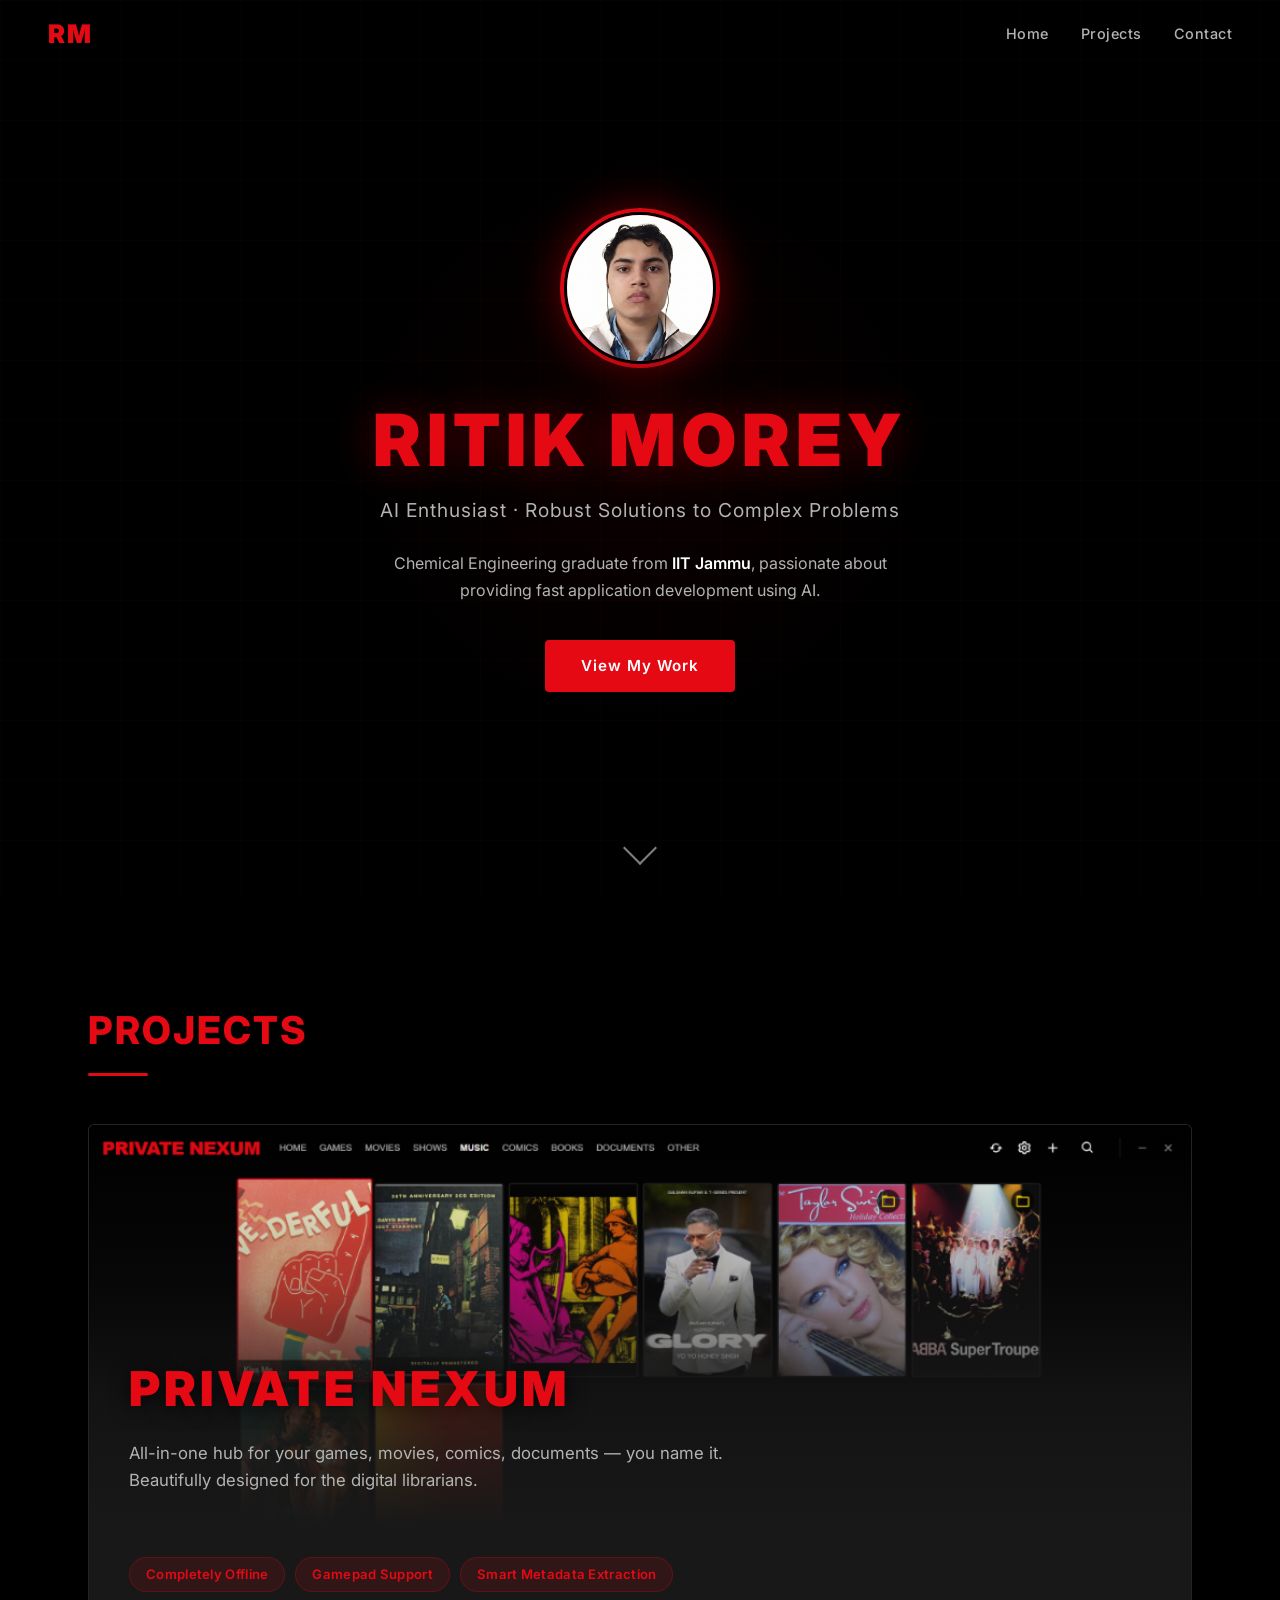
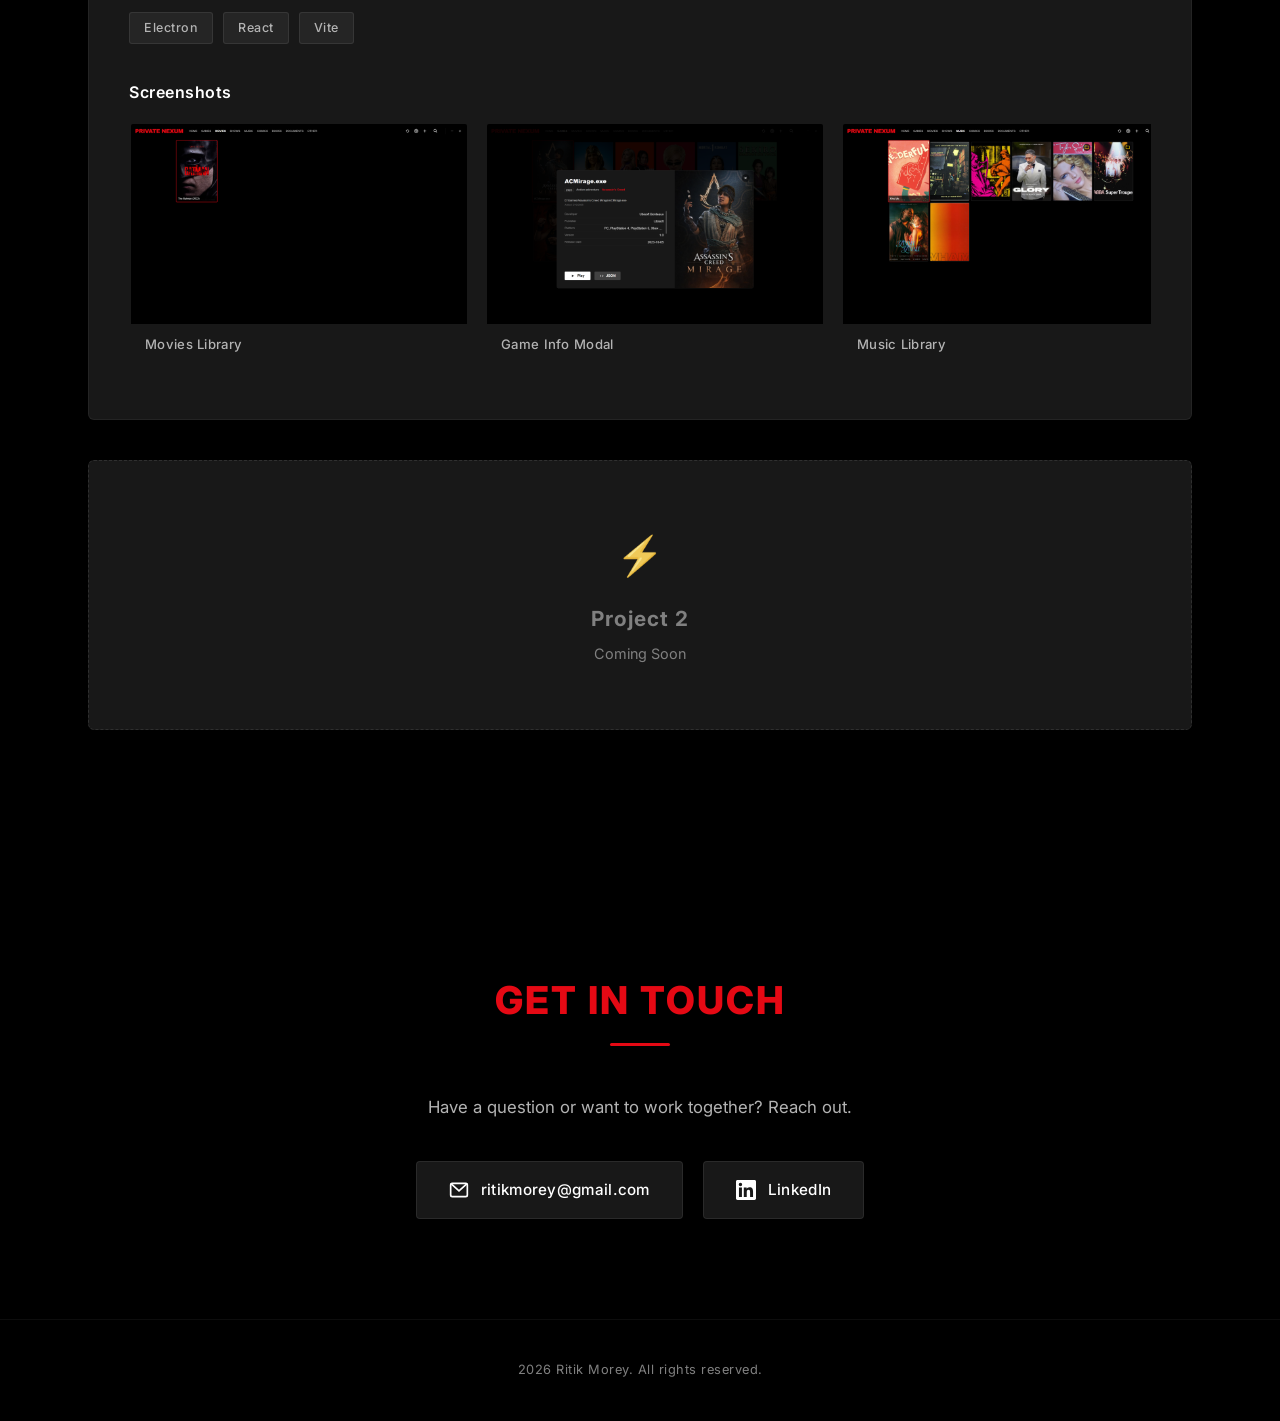
==== index.html @ 9ec2778f "Initial commit" ====
<!DOCTYPE html>
<html lang="en">

<head>
  <meta charset="UTF-8" />
  <meta name="viewport" content="width=device-width, initial-scale=1.0" />
  <title>Ritik Morey — Portfolio</title>
  <meta name="description"
    content="Portfolio of Ritik Morey — AI Enthusiast, Chemical Engineering graduate from IIT Jammu. Building robust solutions to complex problems using AI." />
  <meta name="author" content="Ritik Morey" />

  <!-- Open Graph -->
  <meta property="og:title" content="Ritik Morey — Portfolio" />
  <meta property="og:description" content="AI Enthusiast building robust solutions to complex problems." />
  <meta property="og:type" content="website" />
  <meta property="og:url" content="https://rm103hn.github.io" />

  <!-- Google Fonts -->
  <link rel="preconnect" href="https://fonts.googleapis.com" />
  <link rel="preconnect" href="https://fonts.gstatic.com" crossorigin />
  <link href="https://fonts.googleapis.com/css2?family=Inter:wght@300;400;500;600;700;800;900&display=swap"
    rel="stylesheet" />

  <link rel="stylesheet" href="style.css" />
</head>

<body>

  <!-- ═══════════════════ NAVIGATION ═══════════════════ -->
  <nav id="navbar" class="navbar">
    <div class="nav-inner">
      <a href="#hero" class="nav-logo">RM</a>
      <ul class="nav-links">
        <li><a href="#hero">Home</a></li>
        <li><a href="#projects">Projects</a></li>
        <li><a href="#contact">Contact</a></li>
      </ul>
    </div>
  </nav>

  <!-- ═══════════════════ HERO ═══════════════════ -->
  <section id="hero" class="hero">
    <div class="hero-bg-effects">
      <div class="hero-grid"></div>
      <div class="hero-glow"></div>
    </div>
    <div class="hero-content">
      <div class="hero-profile">
        <div class="profile-ring">
          <img src="assets/profile.jpg" alt="Ritik Morey" class="profile-img" />
        </div>
      </div>
      <h1 class="hero-name">RITIK MOREY</h1>
      <p class="hero-tagline">AI Enthusiast · Robust Solutions to Complex Problems</p>
      <p class="hero-bio">
        Chemical Engineering graduate from <span class="accent">IIT Jammu</span>, passionate about
        providing fast application development using AI.
      </p>
      <a href="#projects" class="hero-cta">View My Work</a>
    </div>
    <div class="scroll-indicator">
      <div class="scroll-arrow"></div>
    </div>
  </section>

  <!-- ═══════════════════ PROJECTS ═══════════════════ -->
  <section id="projects" class="section projects">
    <h2 class="section-title">Projects</h2>
    <div class="section-divider"></div>

    <!-- ── PRIVATE NEXUM ── -->
    <article class="project-card featured" id="project-nexum">
      <div class="project-hero">
        <img src="assets/nexum-music.png" alt="Private Nexum — Music Library" class="project-hero-img" />
        <div class="project-hero-overlay"></div>
        <div class="project-hero-text">
          <h3 class="project-title">PRIVATE NEXUM</h3>
          <p class="project-subtitle">All-in-one hub for your games, movies, comics, documents — you name it.
            Beautifully designed for the digital librarians.</p>
        </div>
      </div>

      <div class="project-body">
        <div class="project-features">
          <span class="pill">Completely Offline</span>
          <span class="pill">Gamepad Support</span>
          <span class="pill">Smart Metadata Extraction</span>
        </div>
        <div class="project-tech">
          <span class="tech-badge">Electron</span>
          <span class="tech-badge">React</span>
          <span class="tech-badge">Vite</span>
        </div>

        <!-- Screenshot Gallery -->
        <div class="gallery">
          <h4 class="gallery-title">Screenshots</h4>
          <div class="gallery-track">
            <div class="gallery-item">
              <img src="assets/nexum-movies.png" alt="Movies view with a Batman poster on the dark interface" />
              <span class="gallery-caption">Movies Library</span>
            </div>
            <div class="gallery-item">
              <img src="assets/nexum-info.png" alt="Game info modal showing Assassin's Creed Mirage details" />
              <span class="gallery-caption">Game Info Modal</span>
            </div>
            <div class="gallery-item">
              <img src="assets/nexum-music.png" alt="Music library grid with album covers" />
              <span class="gallery-caption">Music Library</span>
            </div>
          </div>
        </div>
      </div>
    </article>

    <!-- ── COMING SOON SLOT ── -->
    <article class="project-card coming-soon">
      <div class="coming-soon-inner">
        <span class="coming-soon-icon">⚡</span>
        <h3>Project 2</h3>
        <p>Coming Soon</p>
      </div>
    </article>
  </section>

  <!-- ═══════════════════ CONTACT ═══════════════════ -->
  <section id="contact" class="section contact">
    <h2 class="section-title">Get In Touch</h2>
    <div class="section-divider"></div>
    <p class="contact-text">Have a question or want to work together? Reach out.</p>
    <div class="contact-links">
      <a href="mailto:ritikmorey@gmail.com" class="contact-btn" id="email-btn">
        <svg class="contact-icon" viewBox="0 0 24 24" fill="none" stroke="currentColor" stroke-width="2">
          <rect x="2" y="4" width="20" height="16" rx="2" />
          <path d="M22 4L12 13 2 4" />
        </svg>
        ritikmorey@gmail.com
      </a>
      <a href="https://www.linkedin.com/in/ritik-morey-b71a52335" target="_blank" rel="noopener noreferrer"
        class="contact-btn" id="linkedin-btn">
        <svg class="contact-icon" viewBox="0 0 24 24" fill="currentColor">
          <path
            d="M20.447 20.452h-3.554v-5.569c0-1.328-.027-3.037-1.852-3.037-1.853 0-2.136 1.445-2.136 2.939v5.667H9.351V9h3.414v1.561h.046c.477-.9 1.637-1.85 3.37-1.85 3.601 0 4.267 2.37 4.267 5.455v6.286zM5.337 7.433a2.062 2.062 0 01-2.063-2.065 2.064 2.064 0 112.063 2.065zm1.782 13.019H3.555V9h3.564v11.452zM22.225 0H1.771C.792 0 0 .774 0 1.729v20.542C0 23.227.792 24 1.771 24h20.451C23.2 24 24 23.227 24 22.271V1.729C24 .774 23.2 0 22.222 0h.003z" />
        </svg>
        LinkedIn
      </a>
    </div>
  </section>

  <!-- ═══════════════════ FOOTER ═══════════════════ -->
  <footer class="footer">
    <p>2026 Ritik Morey. All rights reserved.</p>
  </footer>

  <script src="script.js"></script>
</body>

</html>
---- style.css ----
/* ═══════════════════════════════════════════════════════
   RITIK MOREY — PORTFOLIO
   Netflix-Inspired Dark Theme
   ═══════════════════════════════════════════════════════ */

/* ── Reset & Base ── */
*, *::before, *::after {
  margin: 0;
  padding: 0;
  box-sizing: border-box;
}

:root {
  --bg: #000000;
  --bg-card: #181818;
  --bg-card-hover: #282828;
  --red: #E50914;
  --red-dark: #B20710;
  --red-glow: rgba(229, 9, 20, 0.35);
  --white: #FFFFFF;
  --gray: #B3B3B3;
  --gray-dark: #808080;
  --font: 'Inter', -apple-system, BlinkMacSystemFont, sans-serif;
  --radius: 4px;
  --transition: 0.3s cubic-bezier(0.25, 0.46, 0.45, 0.94);
}

html {
  scroll-behavior: smooth;
  scroll-padding-top: 70px;
}

body {
  font-family: var(--font);
  background: var(--bg);
  color: var(--white);
  line-height: 1.6;
  overflow-x: hidden;
  -webkit-font-smoothing: antialiased;
}

a {
  color: inherit;
  text-decoration: none;
}

img {
  display: block;
  max-width: 100%;
}

/* ── Scrollbar ── */
::-webkit-scrollbar { width: 8px; }
::-webkit-scrollbar-track { background: var(--bg); }
::-webkit-scrollbar-thumb { background: #333; border-radius: 4px; }
::-webkit-scrollbar-thumb:hover { background: #555; }

/* ═══════════════════ NAVBAR ═══════════════════ */
.navbar {
  position: fixed;
  top: 0;
  left: 0;
  width: 100%;
  z-index: 1000;
  padding: 0 48px;
  height: 68px;
  display: flex;
  align-items: center;
  background: transparent;
  transition: background var(--transition), box-shadow var(--transition);
}

.navbar.scrolled {
  background: rgba(0, 0, 0, 0.92);
  backdrop-filter: blur(12px);
  box-shadow: 0 1px 0 rgba(255, 255, 255, 0.06);
}

.nav-inner {
  width: 100%;
  max-width: 1400px;
  margin: 0 auto;
  display: flex;
  align-items: center;
  justify-content: space-between;
}

.nav-logo {
  font-size: 1.6rem;
  font-weight: 900;
  color: var(--red);
  letter-spacing: 2px;
  transition: text-shadow var(--transition);
}

.nav-logo:hover {
  text-shadow: 0 0 20px var(--red-glow);
}

.nav-links {
  list-style: none;
  display: flex;
  gap: 32px;
}

.nav-links a {
  font-size: 0.9rem;
  font-weight: 500;
  color: var(--gray);
  letter-spacing: 0.5px;
  transition: color var(--transition);
  position: relative;
}

.nav-links a::after {
  content: '';
  position: absolute;
  bottom: -4px;
  left: 0;
  width: 0;
  height: 2px;
  background: var(--red);
  transition: width var(--transition);
}

.nav-links a:hover {
  color: var(--white);
}

.nav-links a:hover::after {
  width: 100%;
}

/* ═══════════════════ HERO ═══════════════════ */
.hero {
  position: relative;
  min-height: 100vh;
  display: flex;
  flex-direction: column;
  align-items: center;
  justify-content: center;
  text-align: center;
  overflow: hidden;
}

/* Background Grid Effect */
.hero-bg-effects {
  position: absolute;
  inset: 0;
  pointer-events: none;
}

.hero-grid {
  position: absolute;
  inset: 0;
  background-image:
    linear-gradient(rgba(229, 9, 20, 0.03) 1px, transparent 1px),
    linear-gradient(90deg, rgba(229, 9, 20, 0.03) 1px, transparent 1px);
  background-size: 60px 60px;
  animation: gridPulse 8s ease-in-out infinite;
}

@keyframes gridPulse {
  0%, 100% { opacity: 0.4; }
  50% { opacity: 0.8; }
}

.hero-glow {
  position: absolute;
  top: 50%;
  left: 50%;
  transform: translate(-50%, -50%);
  width: 600px;
  height: 600px;
  background: radial-gradient(circle, var(--red-glow) 0%, transparent 70%);
  opacity: 0.15;
  animation: glowPulse 6s ease-in-out infinite;
}

@keyframes glowPulse {
  0%, 100% { transform: translate(-50%, -50%) scale(1); opacity: 0.15; }
  50% { transform: translate(-50%, -50%) scale(1.15); opacity: 0.25; }
}

.hero-content {
  position: relative;
  z-index: 1;
  padding: 0 24px;
}

/* Profile Image */
.hero-profile {
  margin-bottom: 32px;
}

.profile-ring {
  width: 160px;
  height: 160px;
  margin: 0 auto;
  border-radius: 50%;
  padding: 4px;
  background: linear-gradient(135deg, var(--red), var(--red-dark), #000, var(--red));
  background-size: 300% 300%;
  animation: ringRotate 4s ease infinite;
  box-shadow: 0 0 40px var(--red-glow), 0 0 80px rgba(229, 9, 20, 0.1);
}

@keyframes ringRotate {
  0% { background-position: 0% 50%; }
  50% { background-position: 100% 50%; }
  100% { background-position: 0% 50%; }
}

.profile-img {
  width: 100%;
  height: 100%;
  border-radius: 50%;
  object-fit: cover;
  border: 3px solid var(--bg);
}

.hero-name {
  font-size: clamp(2.5rem, 6vw, 4.5rem);
  font-weight: 900;
  color: var(--red);
  letter-spacing: 6px;
  line-height: 1.1;
  margin-bottom: 16px;
  text-shadow: 0 0 40px var(--red-glow);
}

.hero-tagline {
  font-size: clamp(0.95rem, 2vw, 1.2rem);
  color: var(--gray);
  font-weight: 400;
  letter-spacing: 1px;
  margin-bottom: 24px;
}

.hero-bio {
  font-size: 1rem;
  color: var(--gray);
  max-width: 520px;
  margin: 0 auto 36px;
  line-height: 1.7;
}

.accent {
  color: var(--white);
  font-weight: 600;
}

.hero-cta {
  display: inline-block;
  padding: 14px 36px;
  background: var(--red);
  color: var(--white);
  font-size: 0.95rem;
  font-weight: 600;
  letter-spacing: 1px;
  border-radius: var(--radius);
  transition: background var(--transition), transform var(--transition), box-shadow var(--transition);
}

.hero-cta:hover {
  background: var(--red-dark);
  transform: translateY(-2px);
  box-shadow: 0 8px 30px var(--red-glow);
}

/* Scroll Indicator */
.scroll-indicator {
  position: absolute;
  bottom: 40px;
  left: 50%;
  transform: translateX(-50%);
  z-index: 1;
}

.scroll-arrow {
  width: 24px;
  height: 24px;
  border-right: 2px solid var(--gray-dark);
  border-bottom: 2px solid var(--gray-dark);
  transform: rotate(45deg);
  animation: scrollBounce 2s ease-in-out infinite;
}

@keyframes scrollBounce {
  0%, 100% { transform: rotate(45deg) translateY(0); opacity: 0.5; }
  50% { transform: rotate(45deg) translateY(8px); opacity: 1; }
}

/* ═══════════════════ SECTIONS ═══════════════════ */
.section {
  padding: 100px 48px;
  max-width: 1200px;
  margin: 0 auto;
}

.section-title {
  font-size: clamp(1.8rem, 3vw, 2.4rem);
  font-weight: 800;
  color: var(--red);
  letter-spacing: 2px;
  text-transform: uppercase;
  margin-bottom: 12px;
}

.section-divider {
  width: 60px;
  height: 3px;
  background: var(--red);
  margin-bottom: 48px;
  border-radius: 2px;
}

/* ═══════════════════ PROJECT CARD ═══════════════════ */
.project-card {
  background: var(--bg-card);
  border-radius: 6px;
  overflow: hidden;
  margin-bottom: 40px;
  border: 1px solid rgba(255, 255, 255, 0.05);
  transition: border-color var(--transition), box-shadow var(--transition);
}

.project-card:hover {
  border-color: rgba(229, 9, 20, 0.2);
  box-shadow: 0 8px 40px rgba(0, 0, 0, 0.6);
}

/* Project Hero Banner */
.project-hero {
  position: relative;
  height: 400px;
  overflow: hidden;
}

.project-hero-img {
  width: 100%;
  height: 100%;
  object-fit: cover;
  object-position: top;
  transition: transform 0.6s ease;
}

.project-card:hover .project-hero-img {
  transform: scale(1.03);
}

.project-hero-overlay {
  position: absolute;
  inset: 0;
  background: linear-gradient(
    to top,
    var(--bg-card) 0%,
    rgba(24, 24, 24, 0.8) 30%,
    rgba(24, 24, 24, 0.3) 60%,
    transparent 100%
  );
}

.project-hero-text {
  position: absolute;
  bottom: 32px;
  left: 40px;
  right: 40px;
  z-index: 1;
}

.project-title {
  font-size: clamp(2rem, 4vw, 3rem);
  font-weight: 900;
  color: var(--red);
  letter-spacing: 4px;
  margin-bottom: 12px;
  text-shadow: 0 2px 20px rgba(0, 0, 0, 0.8);
}

.project-subtitle {
  font-size: 1.05rem;
  color: var(--gray);
  max-width: 600px;
  line-height: 1.6;
}

/* Project Body */
.project-body {
  padding: 32px 40px 40px;
}

/* Feature Pills */
.project-features {
  display: flex;
  flex-wrap: wrap;
  gap: 10px;
  margin-bottom: 20px;
}

.pill {
  padding: 6px 16px;
  background: rgba(229, 9, 20, 0.12);
  color: var(--red);
  font-size: 0.82rem;
  font-weight: 600;
  border-radius: 20px;
  border: 1px solid rgba(229, 9, 20, 0.25);
  letter-spacing: 0.3px;
}

/* Tech Badges */
.project-tech {
  display: flex;
  flex-wrap: wrap;
  gap: 10px;
  margin-bottom: 36px;
}

.tech-badge {
  padding: 5px 14px;
  background: rgba(255, 255, 255, 0.06);
  color: var(--gray);
  font-size: 0.78rem;
  font-weight: 500;
  border-radius: 3px;
  border: 1px solid rgba(255, 255, 255, 0.08);
  letter-spacing: 0.5px;
}

/* ═══════════════════ SCREENSHOT GALLERY ═══════════════════ */
.gallery {
  margin-top: 8px;
}

.gallery-title {
  font-size: 1rem;
  font-weight: 600;
  color: var(--white);
  margin-bottom: 16px;
  letter-spacing: 0.5px;
}

.gallery-track {
  display: flex;
  gap: 16px;
  overflow-x: auto;
  scroll-snap-type: x mandatory;
  padding-bottom: 12px;
  -ms-overflow-style: none;
  scrollbar-width: thin;
  scrollbar-color: #333 transparent;
}

.gallery-track::-webkit-scrollbar {
  height: 4px;
}

.gallery-track::-webkit-scrollbar-thumb {
  background: #444;
  border-radius: 2px;
}

.gallery-item {
  flex: 0 0 auto;
  width: 340px;
  scroll-snap-align: start;
  border-radius: var(--radius);
  overflow: hidden;
  position: relative;
  cursor: pointer;
  border: 2px solid transparent;
  transition: border-color var(--transition), transform var(--transition), box-shadow var(--transition);
}

.gallery-item:hover {
  border-color: var(--red);
  transform: translateY(-4px);
  box-shadow: 0 12px 30px rgba(0, 0, 0, 0.5);
}

.gallery-item img {
  width: 100%;
  height: 200px;
  object-fit: cover;
  object-position: top left;
  transition: transform 0.4s ease;
}

.gallery-item:hover img {
  transform: scale(1.05);
}

.gallery-caption {
  display: block;
  padding: 10px 14px;
  background: var(--bg-card);
  font-size: 0.82rem;
  color: var(--gray);
  font-weight: 500;
  letter-spacing: 0.3px;
}

/* ═══════════════════ COMING SOON ═══════════════════ */
.coming-soon {
  background: var(--bg-card);
  border: 1px dashed rgba(255, 255, 255, 0.1);
}

.coming-soon-inner {
  display: flex;
  flex-direction: column;
  align-items: center;
  justify-content: center;
  padding: 64px 24px;
  text-align: center;
}

.coming-soon-icon {
  font-size: 2.4rem;
  margin-bottom: 16px;
  filter: grayscale(0.3);
}

.coming-soon h3 {
  font-size: 1.3rem;
  font-weight: 700;
  color: var(--gray-dark);
  letter-spacing: 1px;
  margin-bottom: 6px;
}

.coming-soon p {
  font-size: 0.9rem;
  color: var(--gray-dark);
  font-weight: 400;
}

/* ═══════════════════ CONTACT ═══════════════════ */
.contact {
  text-align: center;
}

.contact .section-title {
  display: inline-block;
}

.contact .section-divider {
  margin-left: auto;
  margin-right: auto;
}

.contact-text {
  font-size: 1.05rem;
  color: var(--gray);
  margin-bottom: 40px;
  max-width: 480px;
  margin-left: auto;
  margin-right: auto;
}

.contact-links {
  display: flex;
  flex-wrap: wrap;
  gap: 20px;
  justify-content: center;
}

.contact-btn {
  display: inline-flex;
  align-items: center;
  gap: 12px;
  padding: 16px 32px;
  background: var(--bg-card);
  border: 1px solid rgba(255, 255, 255, 0.08);
  border-radius: var(--radius);
  font-size: 0.95rem;
  font-weight: 500;
  color: var(--white);
  transition: all var(--transition);
  letter-spacing: 0.3px;
}

.contact-btn:hover {
  background: var(--bg-card-hover);
  border-color: var(--red);
  transform: translateY(-2px);
  box-shadow: 0 8px 25px rgba(0, 0, 0, 0.4);
}

.contact-icon {
  width: 20px;
  height: 20px;
  flex-shrink: 0;
}

/* ═══════════════════ FOOTER ═══════════════════ */
.footer {
  text-align: center;
  padding: 40px 24px;
  border-top: 1px solid rgba(255, 255, 255, 0.05);
}

.footer p {
  font-size: 0.8rem;
  color: var(--gray-dark);
  letter-spacing: 0.5px;
}

/* ═══════════════════ FADE-IN ANIMATION ═══════════════════ */
.fade-in {
  opacity: 0;
  transform: translateY(30px);
  transition: opacity 0.7s ease, transform 0.7s ease;
}

.fade-in.visible {
  opacity: 1;
  transform: translateY(0);
}

/* ═══════════════════ LIGHTBOX ═══════════════════ */
.lightbox {
  position: fixed;
  inset: 0;
  z-index: 9999;
  background: rgba(0, 0, 0, 0.92);
  backdrop-filter: blur(12px);
  display: flex;
  align-items: center;
  justify-content: center;
  opacity: 0;
  pointer-events: none;
  transition: opacity 0.3s ease;
}

.lightbox.active {
  opacity: 1;
  pointer-events: auto;
}

.lightbox img {
  max-width: 90vw;
  max-height: 85vh;
  border-radius: 6px;
  box-shadow: 0 0 60px rgba(0, 0, 0, 0.8);
  transform: scale(0.9);
  transition: transform 0.35s ease;
}

.lightbox.active img {
  transform: scale(1);
}

.lightbox-close {
  position: absolute;
  top: 24px;
  right: 32px;
  width: 40px;
  height: 40px;
  background: rgba(255, 255, 255, 0.1);
  border: none;
  border-radius: 50%;
  color: var(--white);
  font-size: 1.4rem;
  cursor: pointer;
  display: flex;
  align-items: center;
  justify-content: center;
  transition: background var(--transition);
}

.lightbox-close:hover {
  background: var(--red);
}

/* ═══════════════════ RESPONSIVE ═══════════════════ */
@media (max-width: 768px) {
  .navbar {
    padding: 0 20px;
  }

  .nav-links {
    gap: 20px;
  }

  .section {
    padding: 72px 20px;
  }

  .hero-name {
    letter-spacing: 3px;
  }

  .project-hero {
    height: 260px;
  }

  .project-hero-text {
    left: 20px;
    right: 20px;
    bottom: 20px;
  }

  .project-body {
    padding: 24px 20px 28px;
  }

  .gallery-item {
    width: 280px;
  }

  .contact-links {
    flex-direction: column;
    align-items: center;
  }

  .contact-btn {
    width: 100%;
    max-width: 340px;
    justify-content: center;
  }
}

@media (max-width: 480px) {
  .profile-ring {
    width: 120px;
    height: 120px;
  }

  .hero-name {
    font-size: 2rem;
    letter-spacing: 2px;
  }

  .project-title {
    font-size: 1.6rem;
    letter-spacing: 2px;
  }

  .gallery-item {
    width: 250px;
  }

  .nav-links {
    gap: 14px;
  }

  .nav-links a {
    font-size: 0.8rem;
  }
}
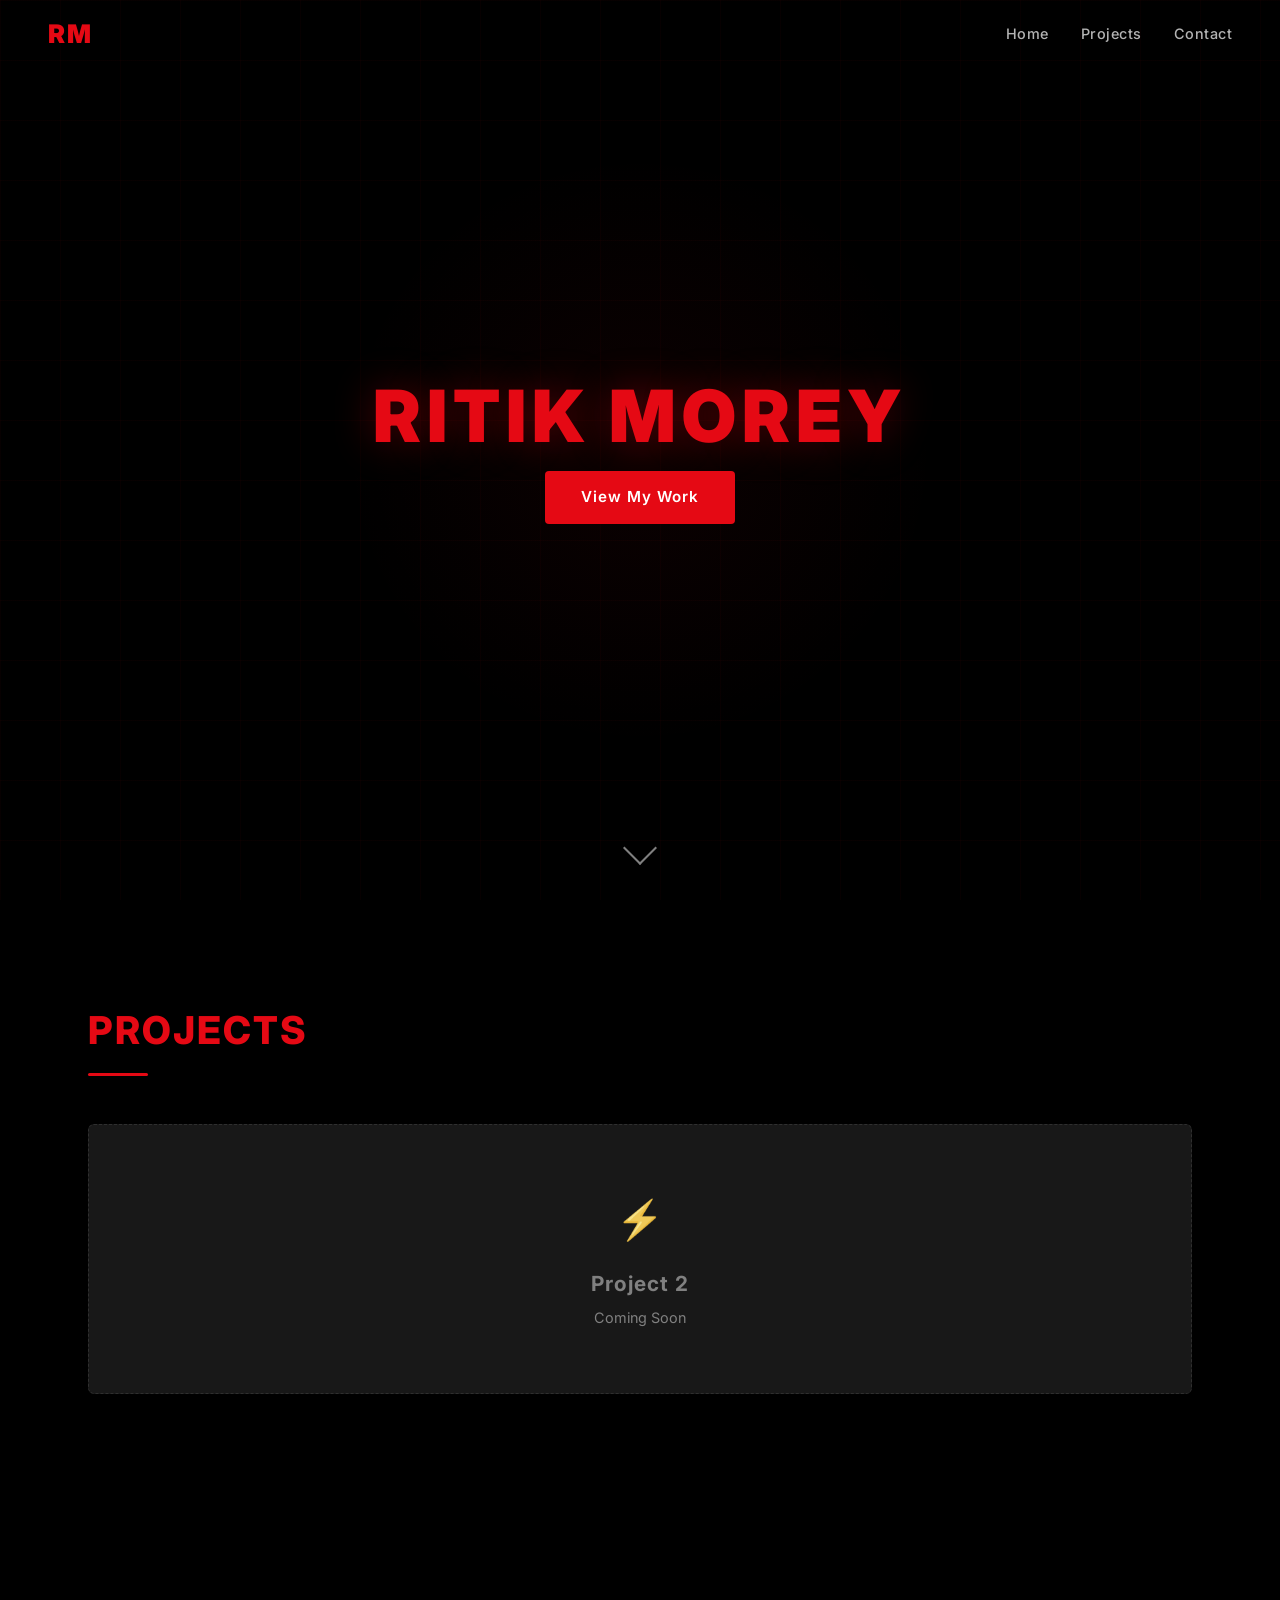
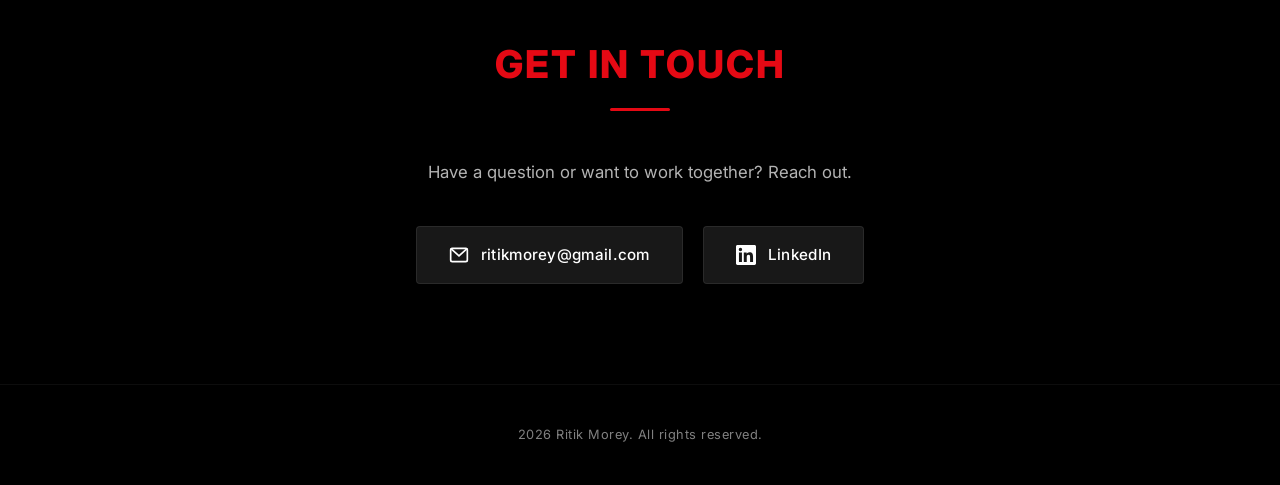
==== commit 5f86763d: "Update portfolio content: remove bio, profile picture, hide Private Nexum" ====
--- a/index.html
+++ b/index.html
@@ -45,17 +45,7 @@
       <div class="hero-glow"></div>
     </div>
     <div class="hero-content">
-      <div class="hero-profile">
-        <div class="profile-ring">
-          <img src="assets/profile.jpg" alt="Ritik Morey" class="profile-img" />
-        </div>
-      </div>
       <h1 class="hero-name">RITIK MOREY</h1>
-      <p class="hero-tagline">AI Enthusiast · Robust Solutions to Complex Problems</p>
-      <p class="hero-bio">
-        Chemical Engineering graduate from <span class="accent">IIT Jammu</span>, passionate about
-        providing fast application development using AI.
-      </p>
       <a href="#projects" class="hero-cta">View My Work</a>
     </div>
     <div class="scroll-indicator">
@@ -68,7 +58,7 @@
     <h2 class="section-title">Projects</h2>
     <div class="section-divider"></div>
 
-    <!-- ── PRIVATE NEXUM ── -->
+    <!-- ── PRIVATE NEXUM ──
     <article class="project-card featured" id="project-nexum">
       <div class="project-hero">
         <img src="assets/nexum-music.png" alt="Private Nexum — Music Library" class="project-hero-img" />
@@ -92,7 +82,7 @@
           <span class="tech-badge">Vite</span>
         </div>
 
-        <!-- Screenshot Gallery -->
+        <!- - Screenshot Gallery - ->
         <div class="gallery">
           <h4 class="gallery-title">Screenshots</h4>
           <div class="gallery-track">
@@ -112,6 +102,7 @@
         </div>
       </div>
     </article>
+    -->
 
     <!-- ── COMING SOON SLOT ── -->
     <article class="project-card coming-soon">
--- a/style.css
+++ b/style.css
@@ -333,7 +333,7 @@
 /* Project Hero Banner */
 .project-hero {
   position: relative;
-  height: 400px;
+  height: 520px;
   overflow: hidden;
 }
 
@@ -463,7 +463,7 @@
 
 .gallery-item {
   flex: 0 0 auto;
-  width: 340px;
+  width: 480px;
   scroll-snap-align: start;
   border-radius: var(--radius);
   overflow: hidden;
@@ -481,7 +481,7 @@
 
 .gallery-item img {
   width: 100%;
-  height: 200px;
+  height: 300px;
   object-fit: cover;
   object-position: top left;
   transition: transform 0.4s ease;
@@ -640,8 +640,8 @@
 }
 
 .lightbox img {
-  max-width: 90vw;
-  max-height: 85vh;
+  max-width: 95vw;
+  max-height: 92vh;
   border-radius: 6px;
   box-shadow: 0 0 60px rgba(0, 0, 0, 0.8);
   transform: scale(0.9);
@@ -693,7 +693,7 @@
   }
 
   .project-hero {
-    height: 260px;
+    height: 340px;
   }
 
   .project-hero-text {
@@ -707,7 +707,7 @@
   }
 
   .gallery-item {
-    width: 280px;
+    width: 380px;
   }
 
   .contact-links {
@@ -739,7 +739,7 @@
   }
 
   .gallery-item {
-    width: 250px;
+    width: 320px;
   }
 
   .nav-links {
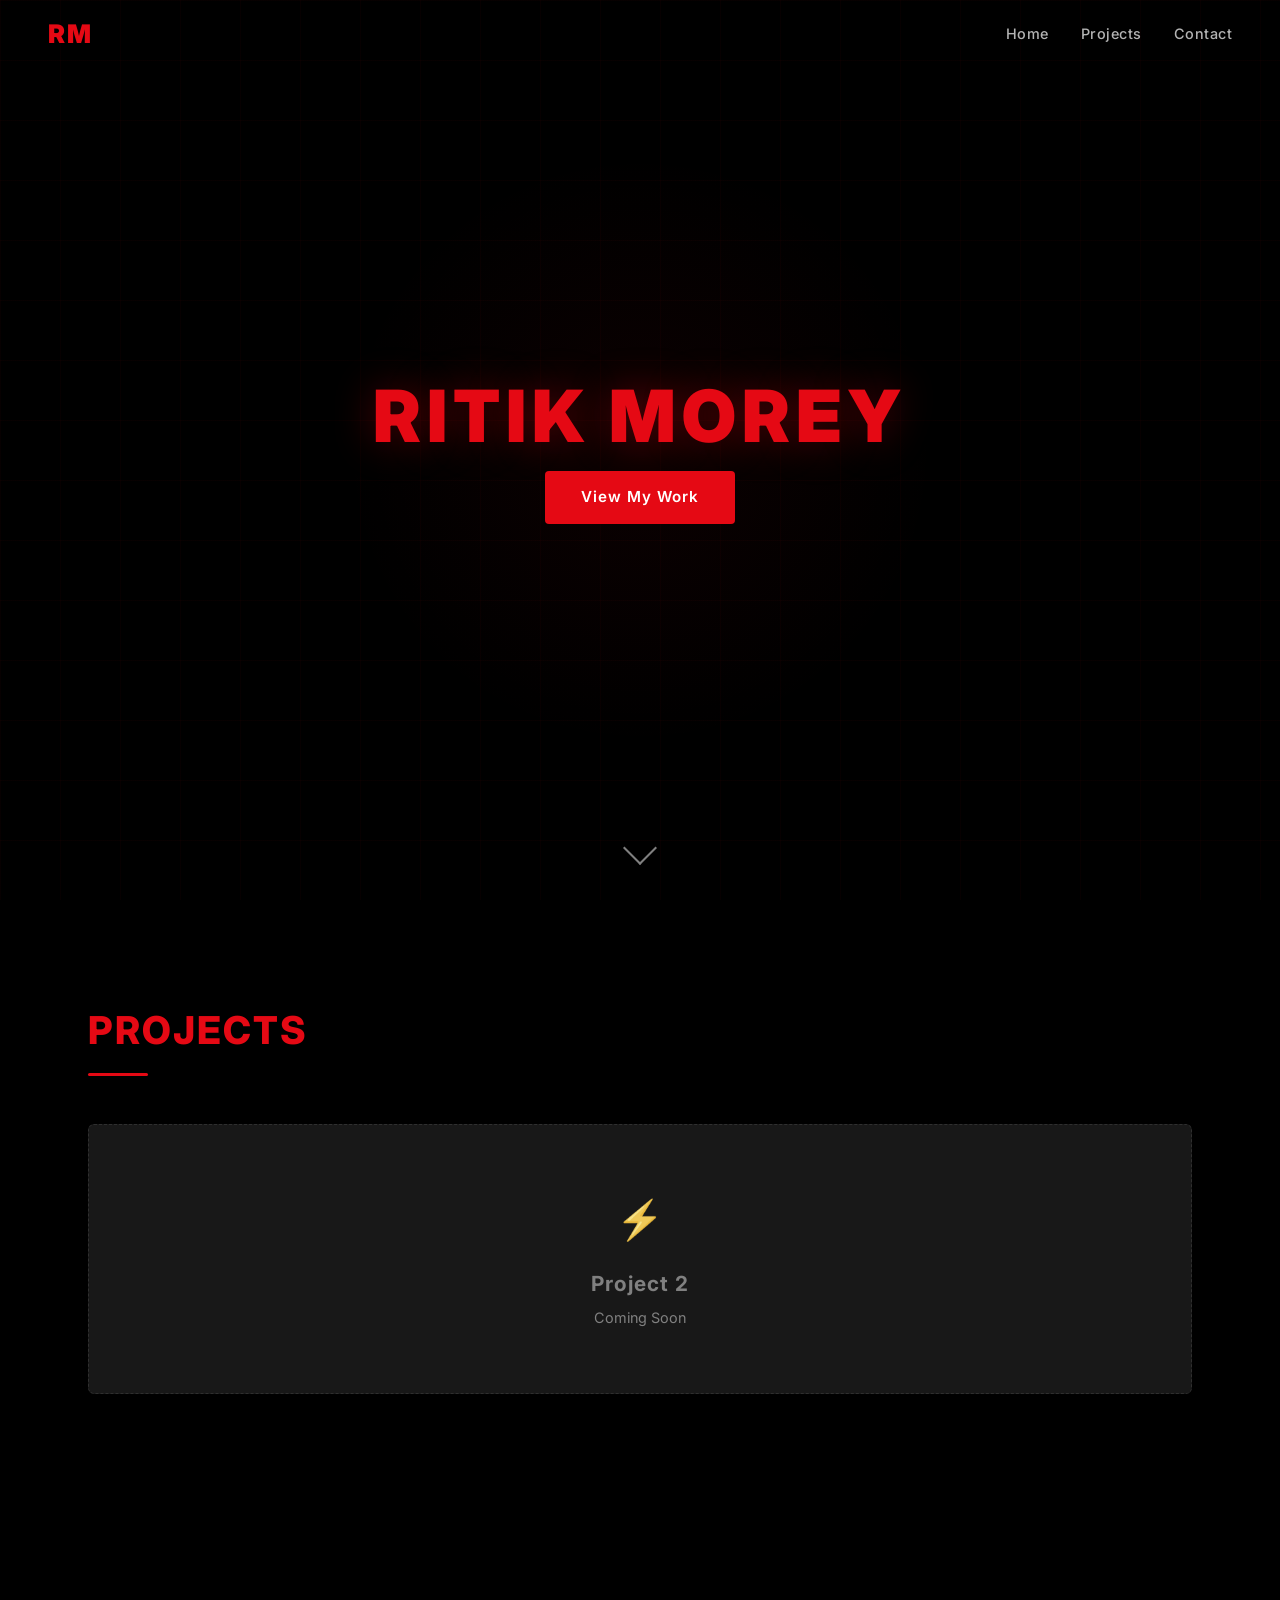
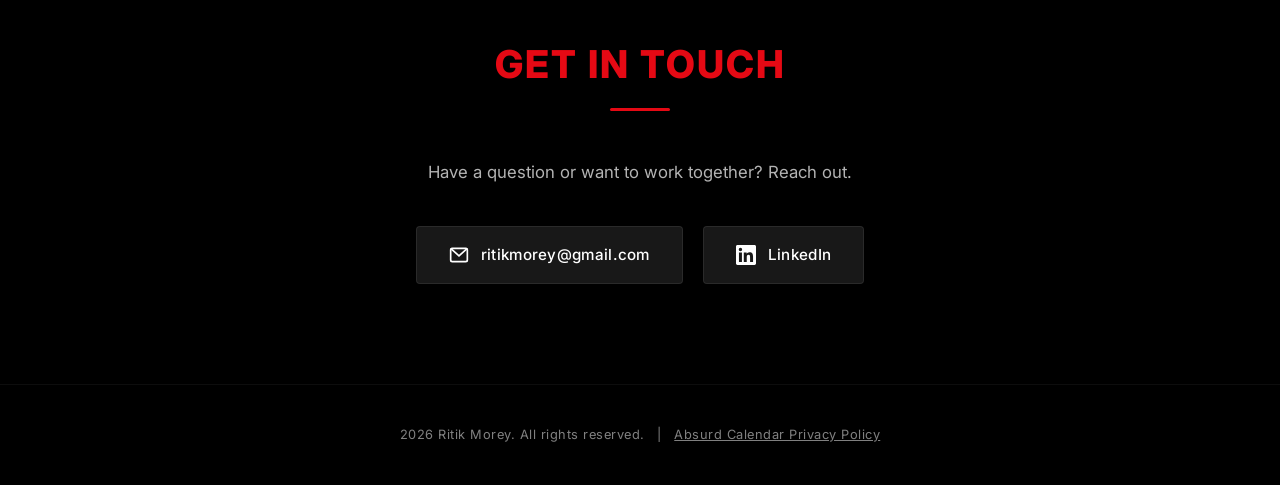
==== commit 1fe94081: "Add Absurd Calendar Privacy Policy page" ====
--- a/index.html
+++ b/index.html
@@ -140,7 +140,7 @@
 
   <!-- ═══════════════════ FOOTER ═══════════════════ -->
   <footer class="footer">
-    <p>2026 Ritik Morey. All rights reserved.</p>
+    <p>2026 Ritik Morey. All rights reserved. <span style="margin: 0 8px; color: var(--gray-dark);">|</span> <a href="absurd-calendar-privacy-policy.html" style="text-decoration: underline; transition: color var(--transition);">Absurd Calendar Privacy Policy</a></p>
   </footer>
 
   <script src="script.js"></script>
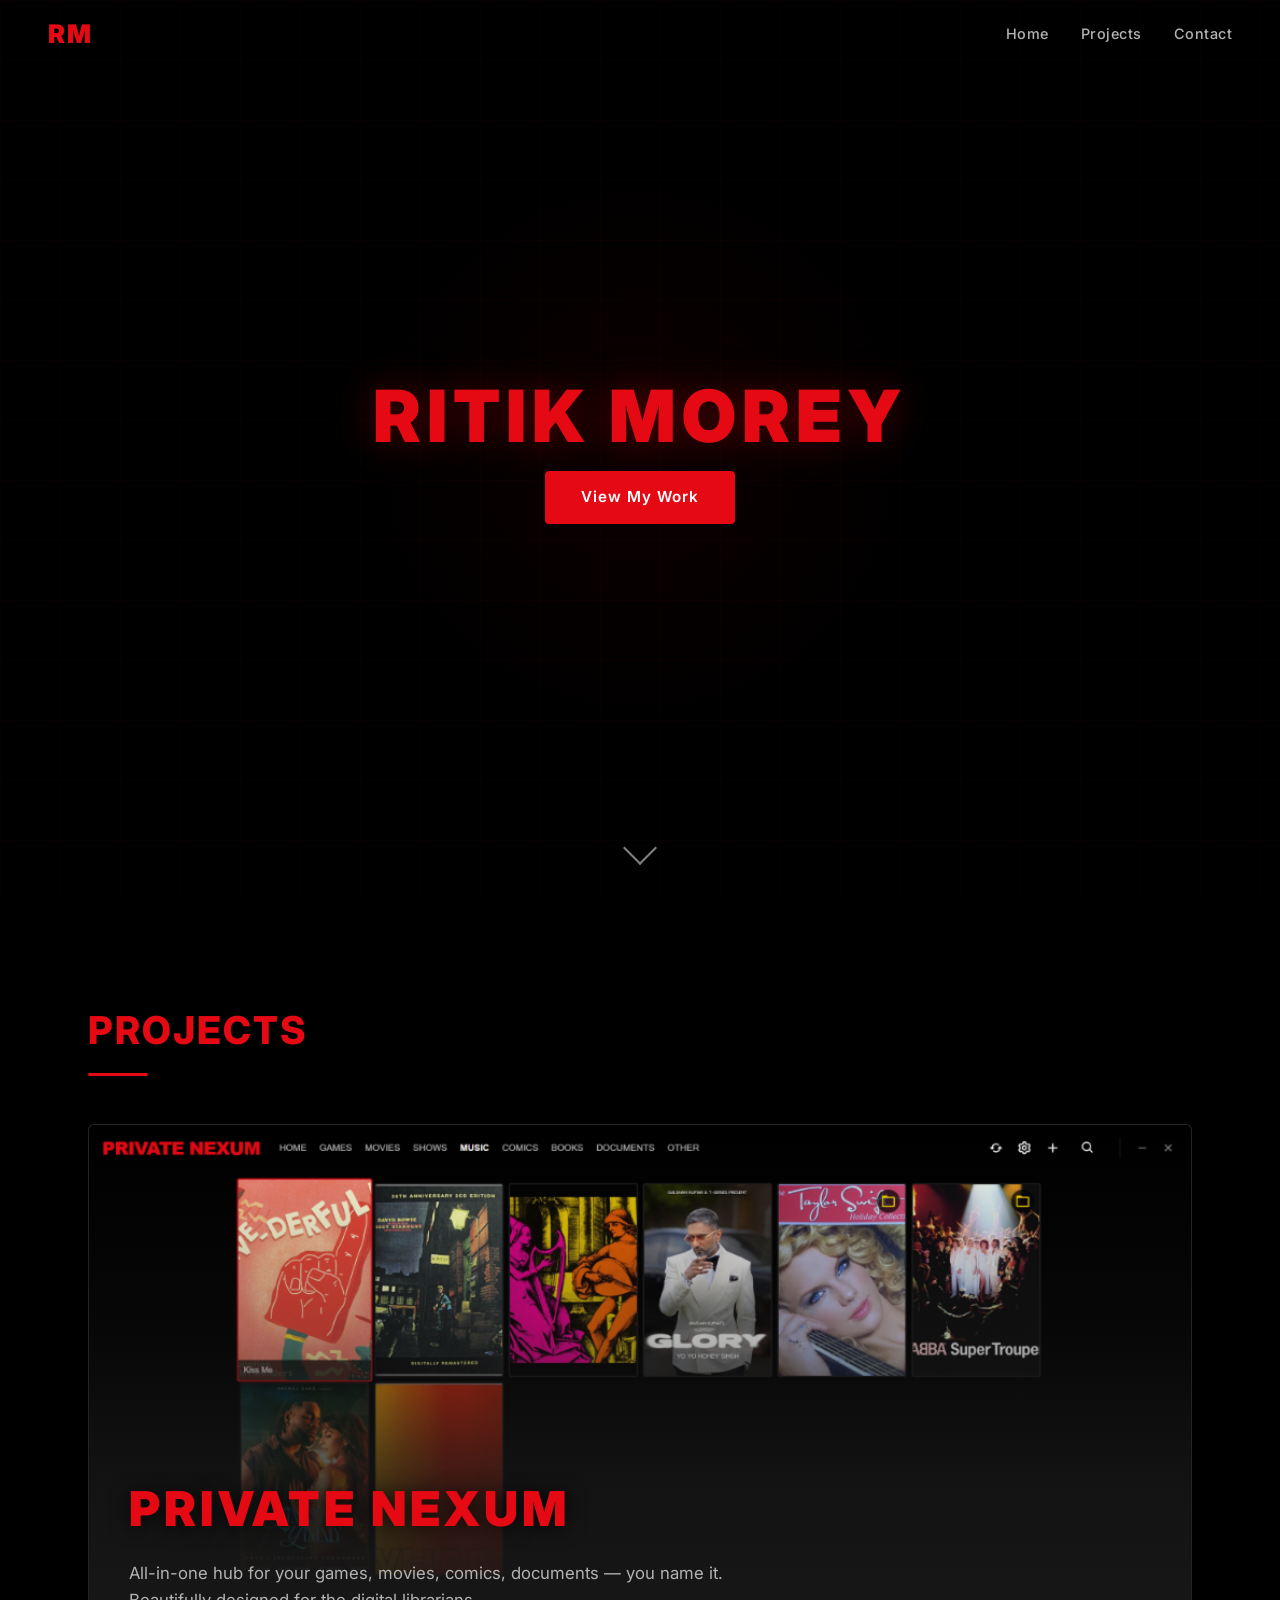
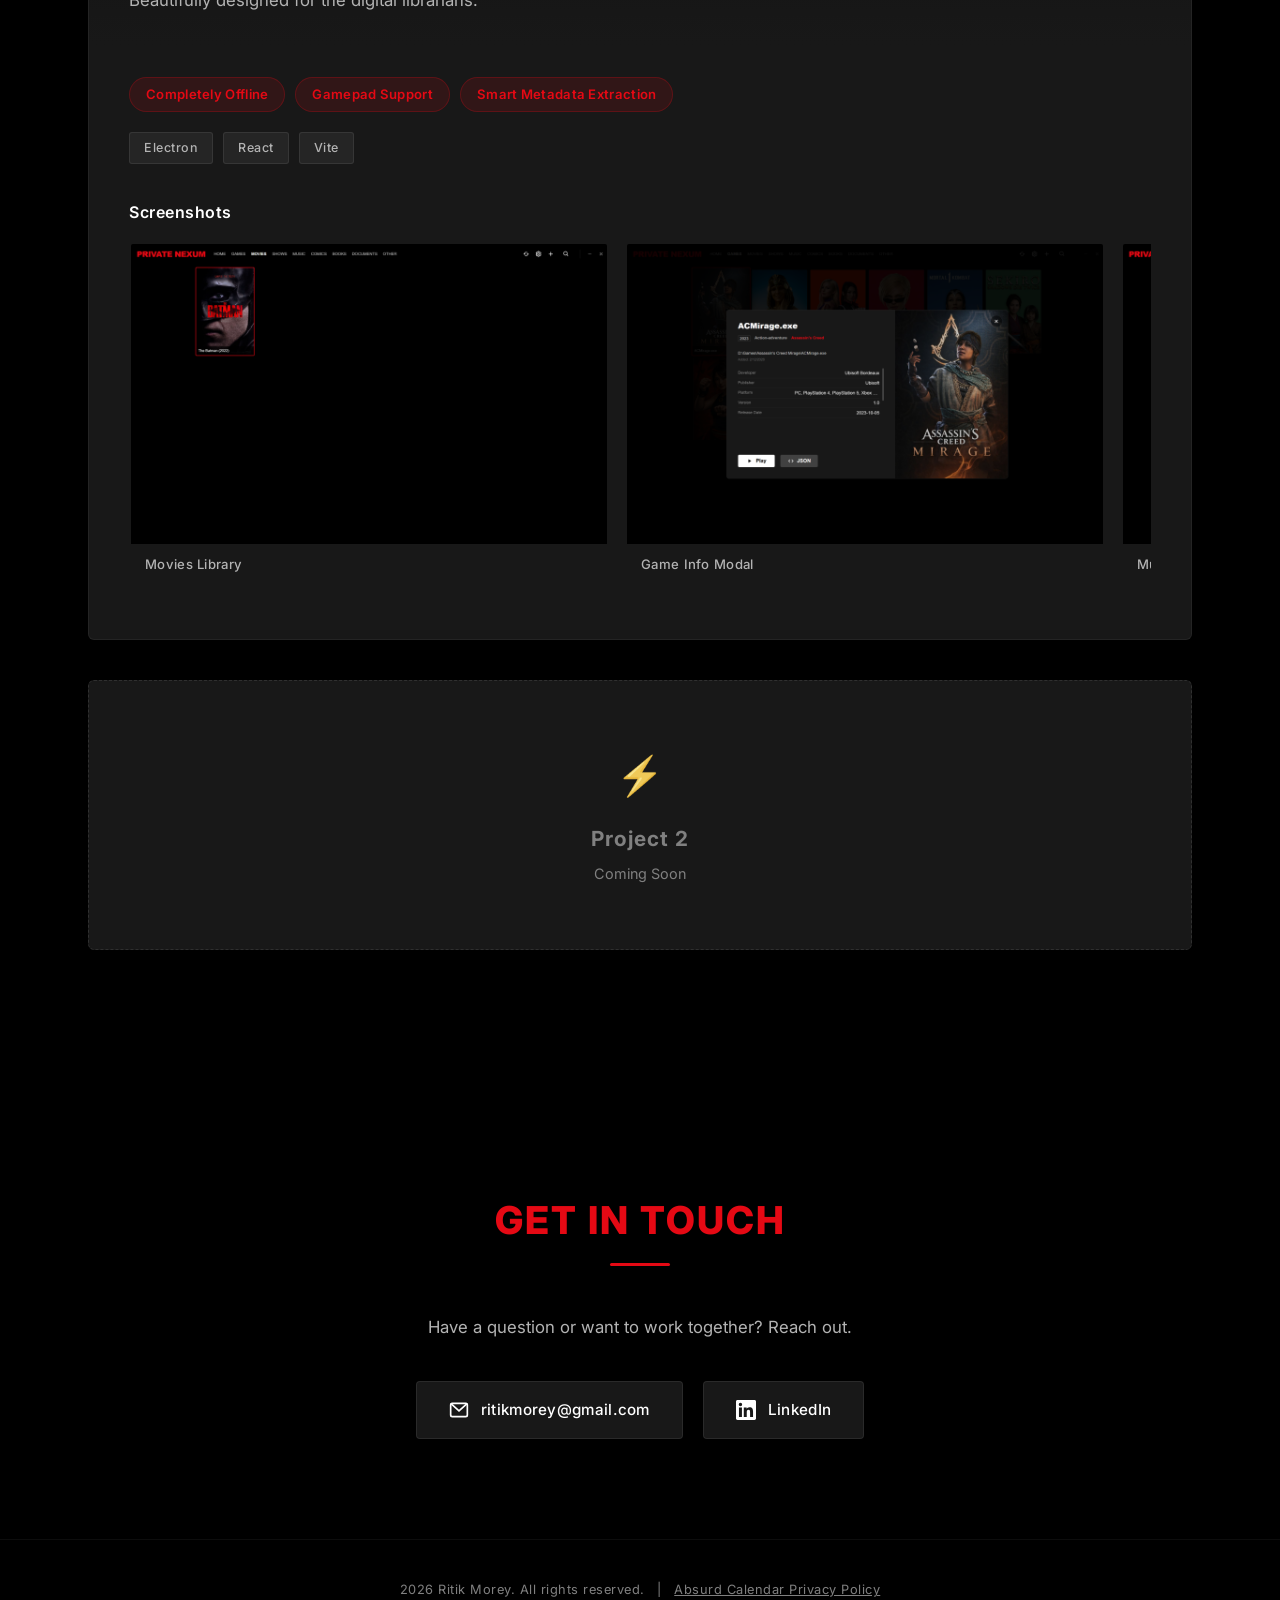
==== commit d8bf57ce: "Uncomment Private Nexum section" ====
--- a/index.html
+++ b/index.html
@@ -58,7 +58,7 @@
     <h2 class="section-title">Projects</h2>
     <div class="section-divider"></div>
 
-    <!-- ── PRIVATE NEXUM ──
+    <!-- ── PRIVATE NEXUM ── -->
     <article class="project-card featured" id="project-nexum">
       <div class="project-hero">
         <img src="assets/nexum-music.png" alt="Private Nexum — Music Library" class="project-hero-img" />
@@ -82,7 +82,7 @@
           <span class="tech-badge">Vite</span>
         </div>
 
-        <!- - Screenshot Gallery - ->
+        <!-- Screenshot Gallery -->
         <div class="gallery">
           <h4 class="gallery-title">Screenshots</h4>
           <div class="gallery-track">
@@ -102,7 +102,6 @@
         </div>
       </div>
     </article>
-    -->
 
     <!-- ── COMING SOON SLOT ── -->
     <article class="project-card coming-soon">
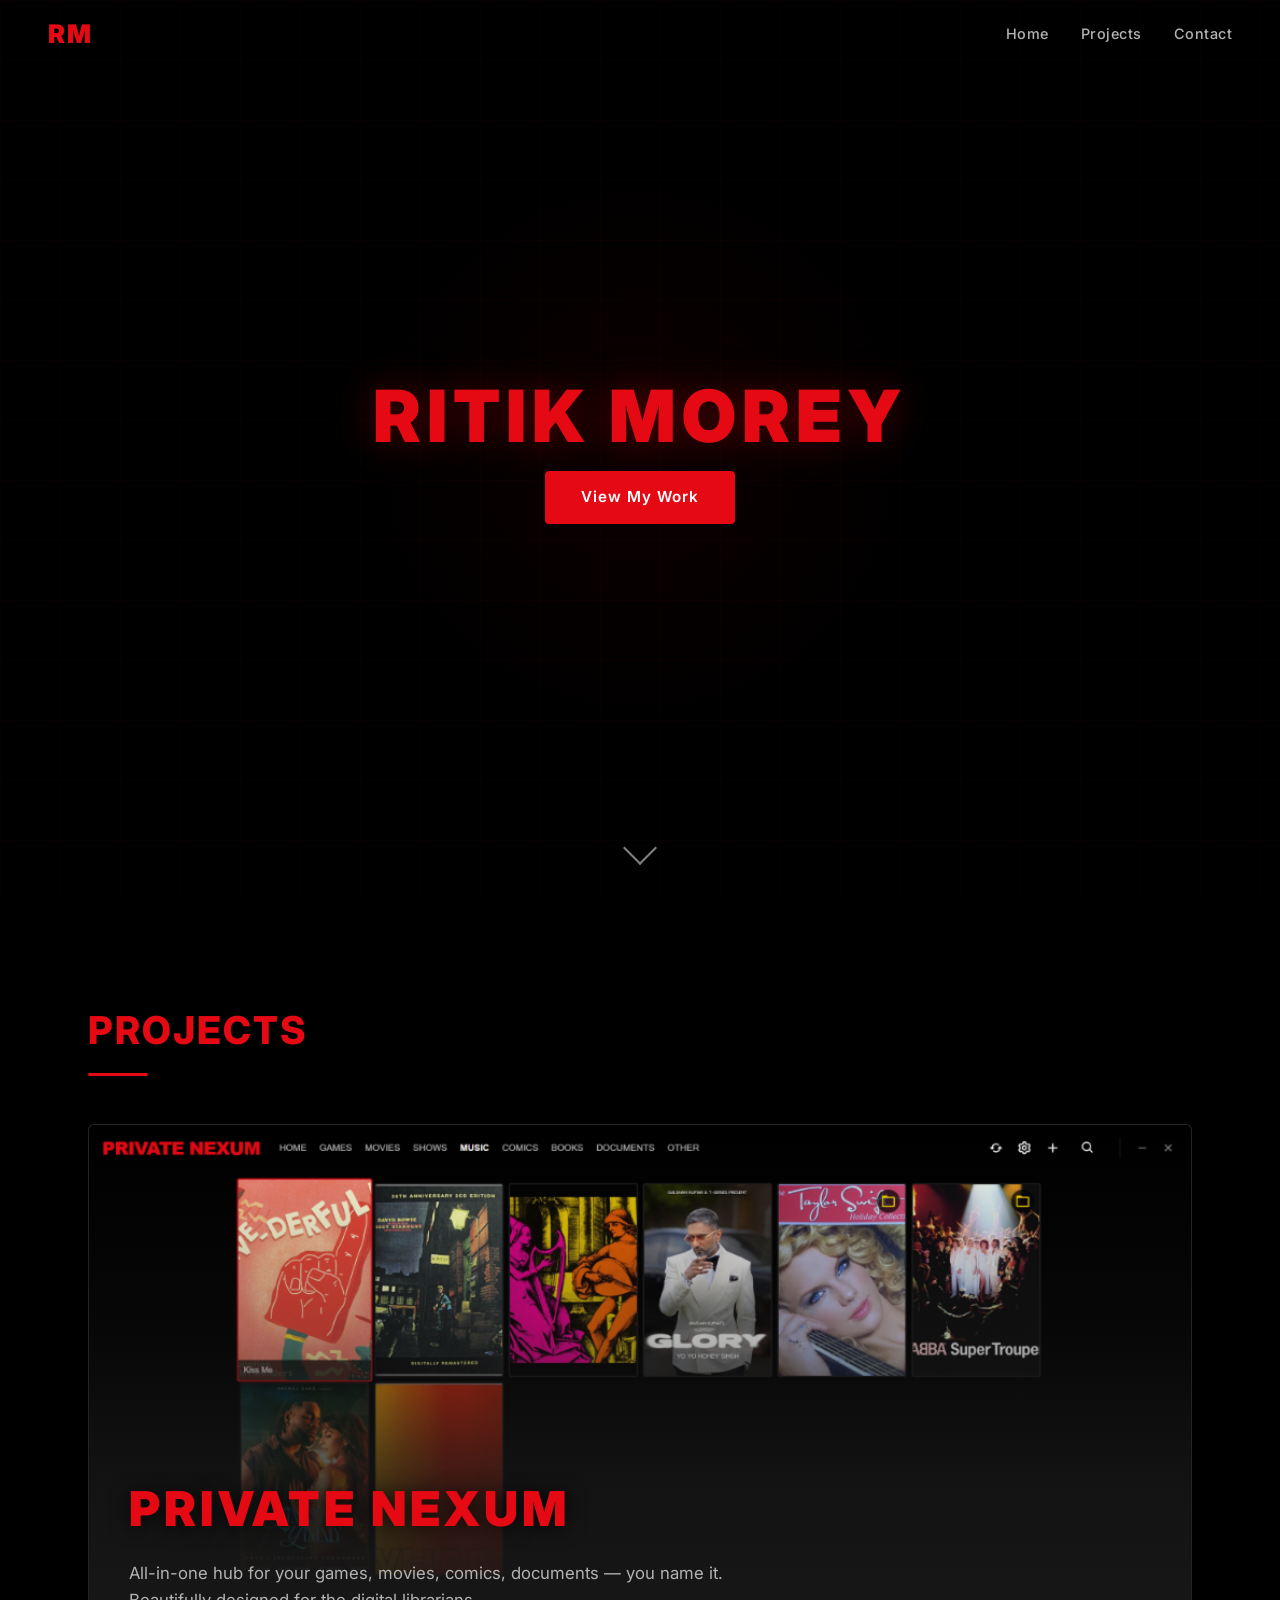
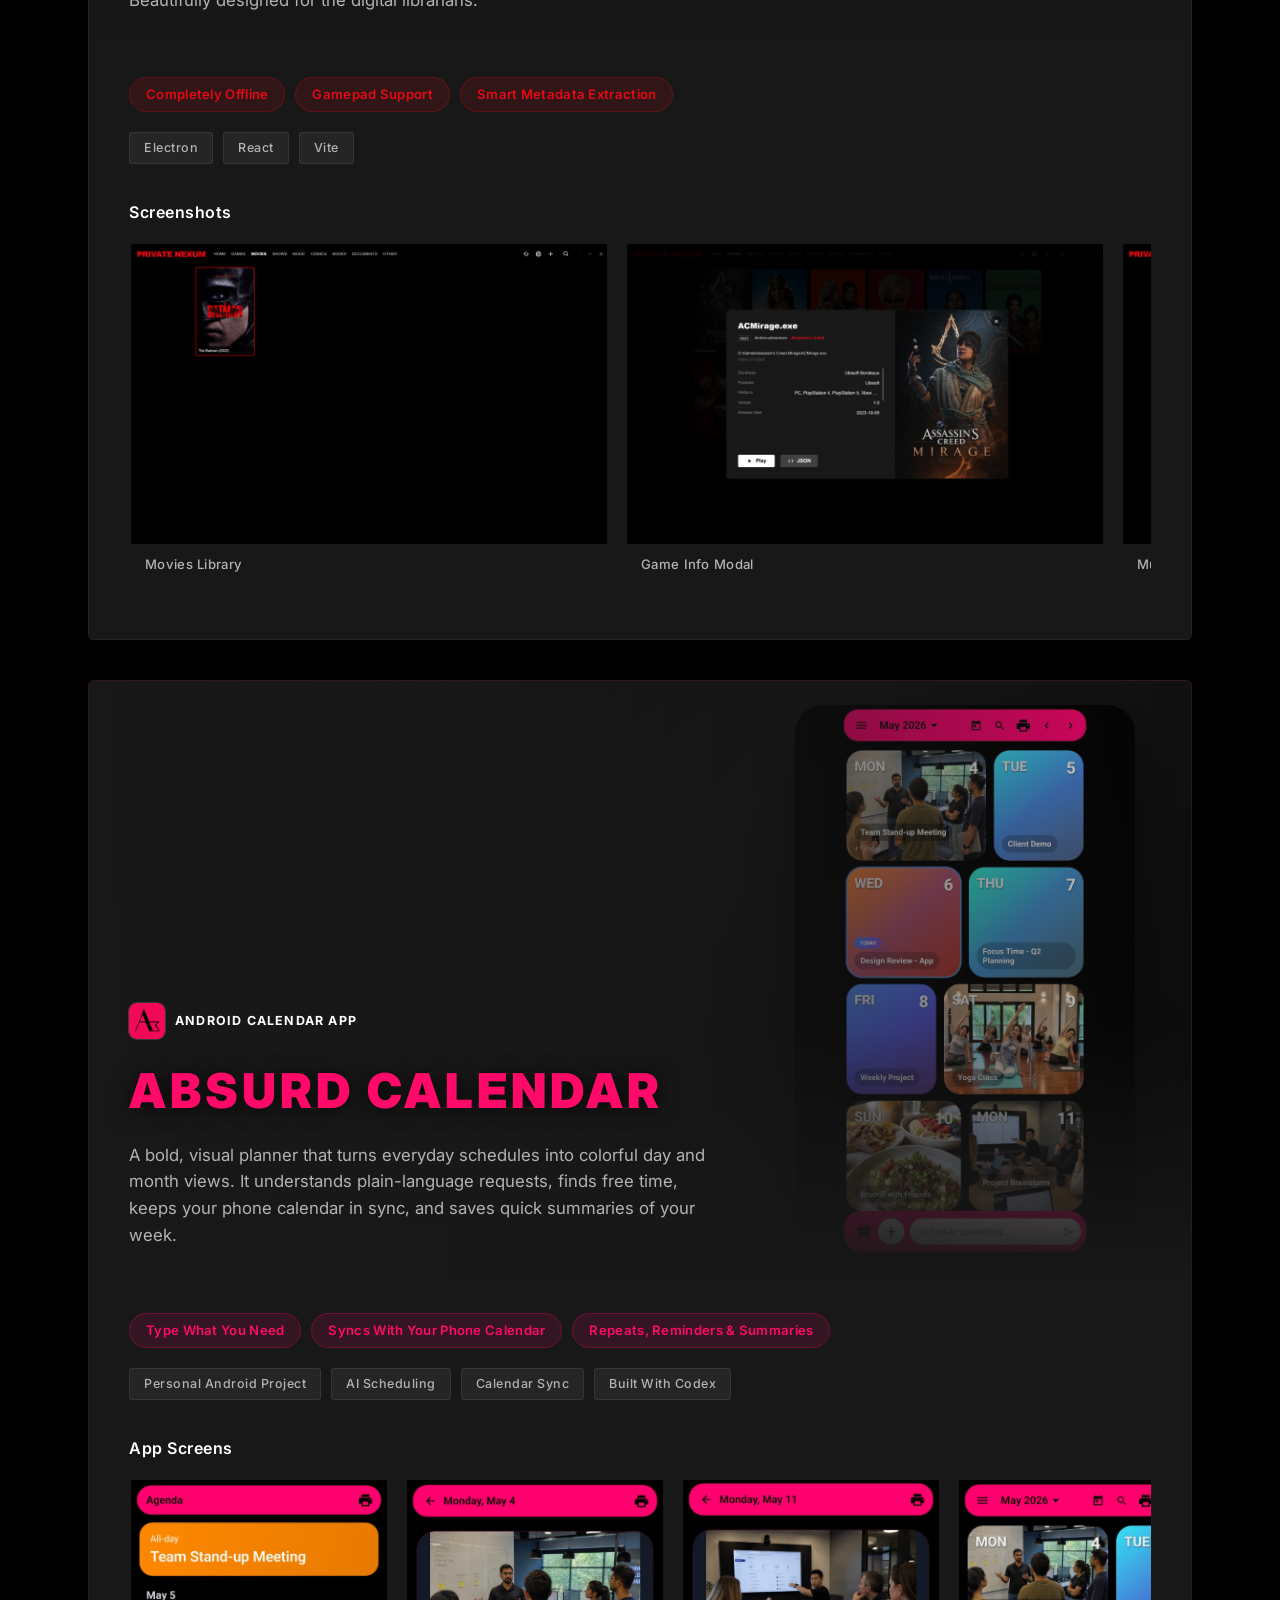
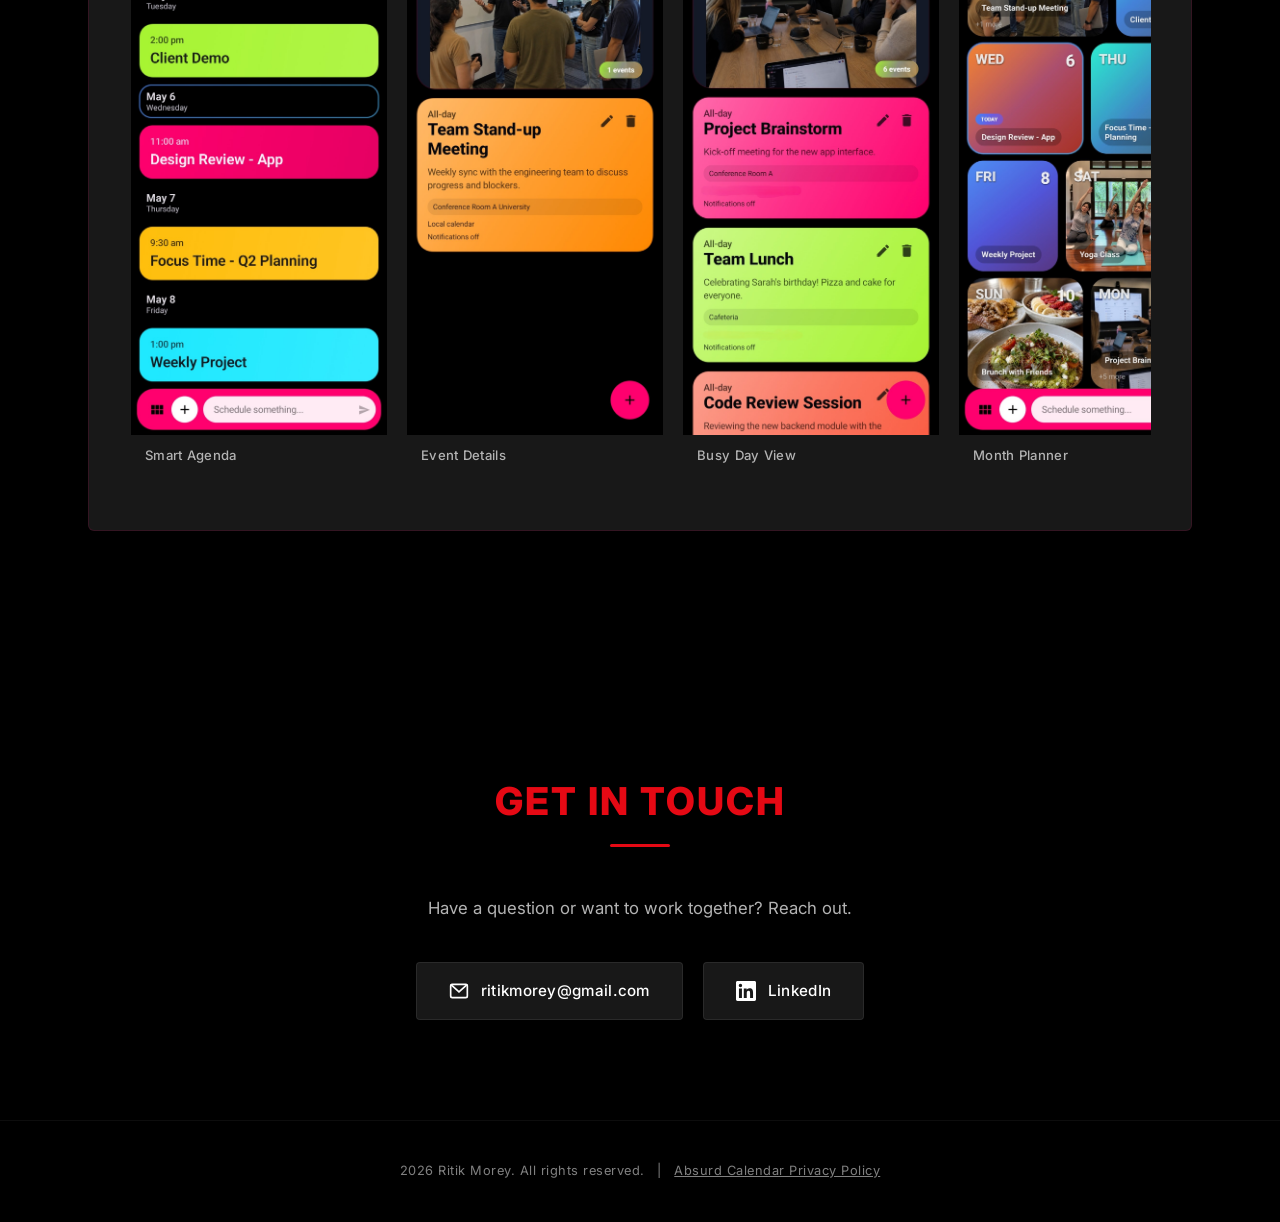
==== commit b54920a2: "Add Absurd Calendar project to homepage" ====
--- a/index.html
+++ b/index.html
@@ -103,12 +103,62 @@
       </div>
     </article>
 
-    <!-- ── COMING SOON SLOT ── -->
-    <article class="project-card coming-soon">
-      <div class="coming-soon-inner">
-        <span class="coming-soon-icon">⚡</span>
-        <h3>Project 2</h3>
-        <p>Coming Soon</p>
+    <!-- ABSURD CALENDAR -->
+    <article class="project-card featured absurd-project" id="project-absurd-calendar">
+      <div class="project-hero">
+        <img src="assets/absurd-calendar-month.jpg" alt="Absurd Calendar month view with colorful event cards"
+          class="project-hero-img" />
+        <div class="project-hero-overlay"></div>
+        <div class="project-hero-text">
+          <div class="project-kicker">
+            <img src="assets/absurd-calendar-icon.png" alt="" aria-hidden="true" />
+            <span>Android calendar app</span>
+          </div>
+          <h3 class="project-title">ABSURD CALENDAR</h3>
+          <p class="project-subtitle">A bold, visual planner that turns everyday schedules into colorful day and month
+            views. It understands plain-language requests, finds free time, keeps your phone calendar in sync, and saves
+            quick summaries of your week.</p>
+        </div>
+      </div>
+
+      <div class="project-body">
+        <div class="project-features">
+          <span class="pill">Type What You Need</span>
+          <span class="pill">Syncs With Your Phone Calendar</span>
+          <span class="pill">Repeats, Reminders &amp; Summaries</span>
+        </div>
+        <div class="project-tech">
+          <span class="tech-badge">Personal Android Project</span>
+          <span class="tech-badge">AI Scheduling</span>
+          <span class="tech-badge">Calendar Sync</span>
+          <span class="tech-badge">Built With Codex</span>
+        </div>
+
+        <div class="gallery phone-gallery">
+          <h4 class="gallery-title">App Screens</h4>
+          <div class="gallery-track">
+            <div class="gallery-item">
+              <img src="assets/absurd-calendar-agenda.jpg"
+                alt="Absurd Calendar agenda view with colorful upcoming events" />
+              <span class="gallery-caption">Smart Agenda</span>
+            </div>
+            <div class="gallery-item">
+              <img src="assets/absurd-calendar-event.jpg"
+                alt="Absurd Calendar event detail view for a team stand-up meeting" />
+              <span class="gallery-caption">Event Details</span>
+            </div>
+            <div class="gallery-item">
+              <img src="assets/absurd-calendar-day.jpg"
+                alt="Absurd Calendar day view showing multiple events on one date" />
+              <span class="gallery-caption">Busy Day View</span>
+            </div>
+            <div class="gallery-item">
+              <img src="assets/absurd-calendar-month.jpg"
+                alt="Absurd Calendar month grid with image-backed event cards" />
+              <span class="gallery-caption">Month Planner</span>
+            </div>
+          </div>
+        </div>
       </div>
     </article>
   </section>
@@ -145,4 +195,4 @@
   <script src="script.js"></script>
 </body>
 
-</html>+</html>
--- a/style.css
+++ b/style.css
@@ -369,6 +369,26 @@
   z-index: 1;
 }
 
+.project-kicker {
+  display: inline-flex;
+  align-items: center;
+  gap: 10px;
+  margin-bottom: 14px;
+  color: var(--white);
+  font-size: 0.78rem;
+  font-weight: 700;
+  letter-spacing: 1.2px;
+  text-transform: uppercase;
+}
+
+.project-kicker img {
+  width: 36px;
+  height: 36px;
+  border-radius: 8px;
+  object-fit: cover;
+  box-shadow: 0 0 0 1px rgba(255, 255, 255, 0.14);
+}
+
 .project-title {
   font-size: clamp(2rem, 4vw, 3rem);
   font-weight: 900;
@@ -426,6 +446,69 @@
   border-radius: 3px;
   border: 1px solid rgba(255, 255, 255, 0.08);
   letter-spacing: 0.5px;
+}
+
+/* Absurd Calendar project */
+.absurd-project {
+  border-color: rgba(255, 0, 110, 0.12);
+}
+
+.absurd-project:hover {
+  border-color: rgba(255, 0, 110, 0.34);
+}
+
+.absurd-project .project-hero {
+  height: 600px;
+  background: linear-gradient(135deg, #050505 0%, #151515 46%, #060606 100%);
+}
+
+.absurd-project .project-hero-img {
+  width: min(42%, 340px);
+  height: calc(100% - 48px);
+  margin: 24px 56px 24px auto;
+  object-fit: contain;
+  object-position: center;
+  background: #000;
+  border-radius: 28px;
+  box-shadow: 0 24px 70px rgba(0, 0, 0, 0.65);
+}
+
+.absurd-project .project-hero-overlay {
+  background:
+    linear-gradient(
+      90deg,
+      var(--bg-card) 0%,
+      rgba(24, 24, 24, 0.92) 36%,
+      rgba(24, 24, 24, 0.56) 62%,
+      rgba(24, 24, 24, 0.1) 100%
+    ),
+    linear-gradient(
+      to top,
+      var(--bg-card) 0%,
+      rgba(24, 24, 24, 0.12) 42%,
+      transparent 100%
+    );
+}
+
+.absurd-project .project-title,
+.absurd-project .pill {
+  color: #ff0a68;
+}
+
+.absurd-project .pill {
+  background: rgba(255, 0, 110, 0.12);
+  border-color: rgba(255, 0, 110, 0.28);
+}
+
+.phone-gallery .gallery-item {
+  width: 260px;
+}
+
+.phone-gallery .gallery-item img {
+  height: 555px;
+  object-fit: cover;
+  object-position: top center;
+  background: #000;
 }
 
 /* ═══════════════════ SCREENSHOT GALLERY ═══════════════════ */
@@ -696,6 +779,27 @@
     height: 340px;
   }
 
+  .absurd-project .project-hero {
+    height: 620px;
+  }
+
+  .absurd-project .project-hero-img {
+    width: min(68%, 280px);
+    height: 350px;
+    margin: 20px auto 0;
+  }
+
+  .absurd-project .project-hero-overlay {
+    background:
+      linear-gradient(
+        to top,
+        var(--bg-card) 0%,
+        rgba(24, 24, 24, 0.92) 34%,
+        rgba(24, 24, 24, 0.42) 70%,
+        transparent 100%
+      );
+  }
+
   .project-hero-text {
     left: 20px;
     right: 20px;
@@ -710,6 +814,14 @@
     width: 380px;
   }
 
+  .phone-gallery .gallery-item {
+    width: 232px;
+  }
+
+  .phone-gallery .gallery-item img {
+    height: 496px;
+  }
+
   .contact-links {
     flex-direction: column;
     align-items: center;
@@ -742,6 +854,23 @@
     width: 320px;
   }
 
+  .absurd-project .project-hero {
+    height: 590px;
+  }
+
+  .absurd-project .project-hero-img {
+    width: min(72%, 240px);
+    height: 315px;
+  }
+
+  .phone-gallery .gallery-item {
+    width: 220px;
+  }
+
+  .phone-gallery .gallery-item img {
+    height: 470px;
+  }
+
   .nav-links {
     gap: 14px;
   }
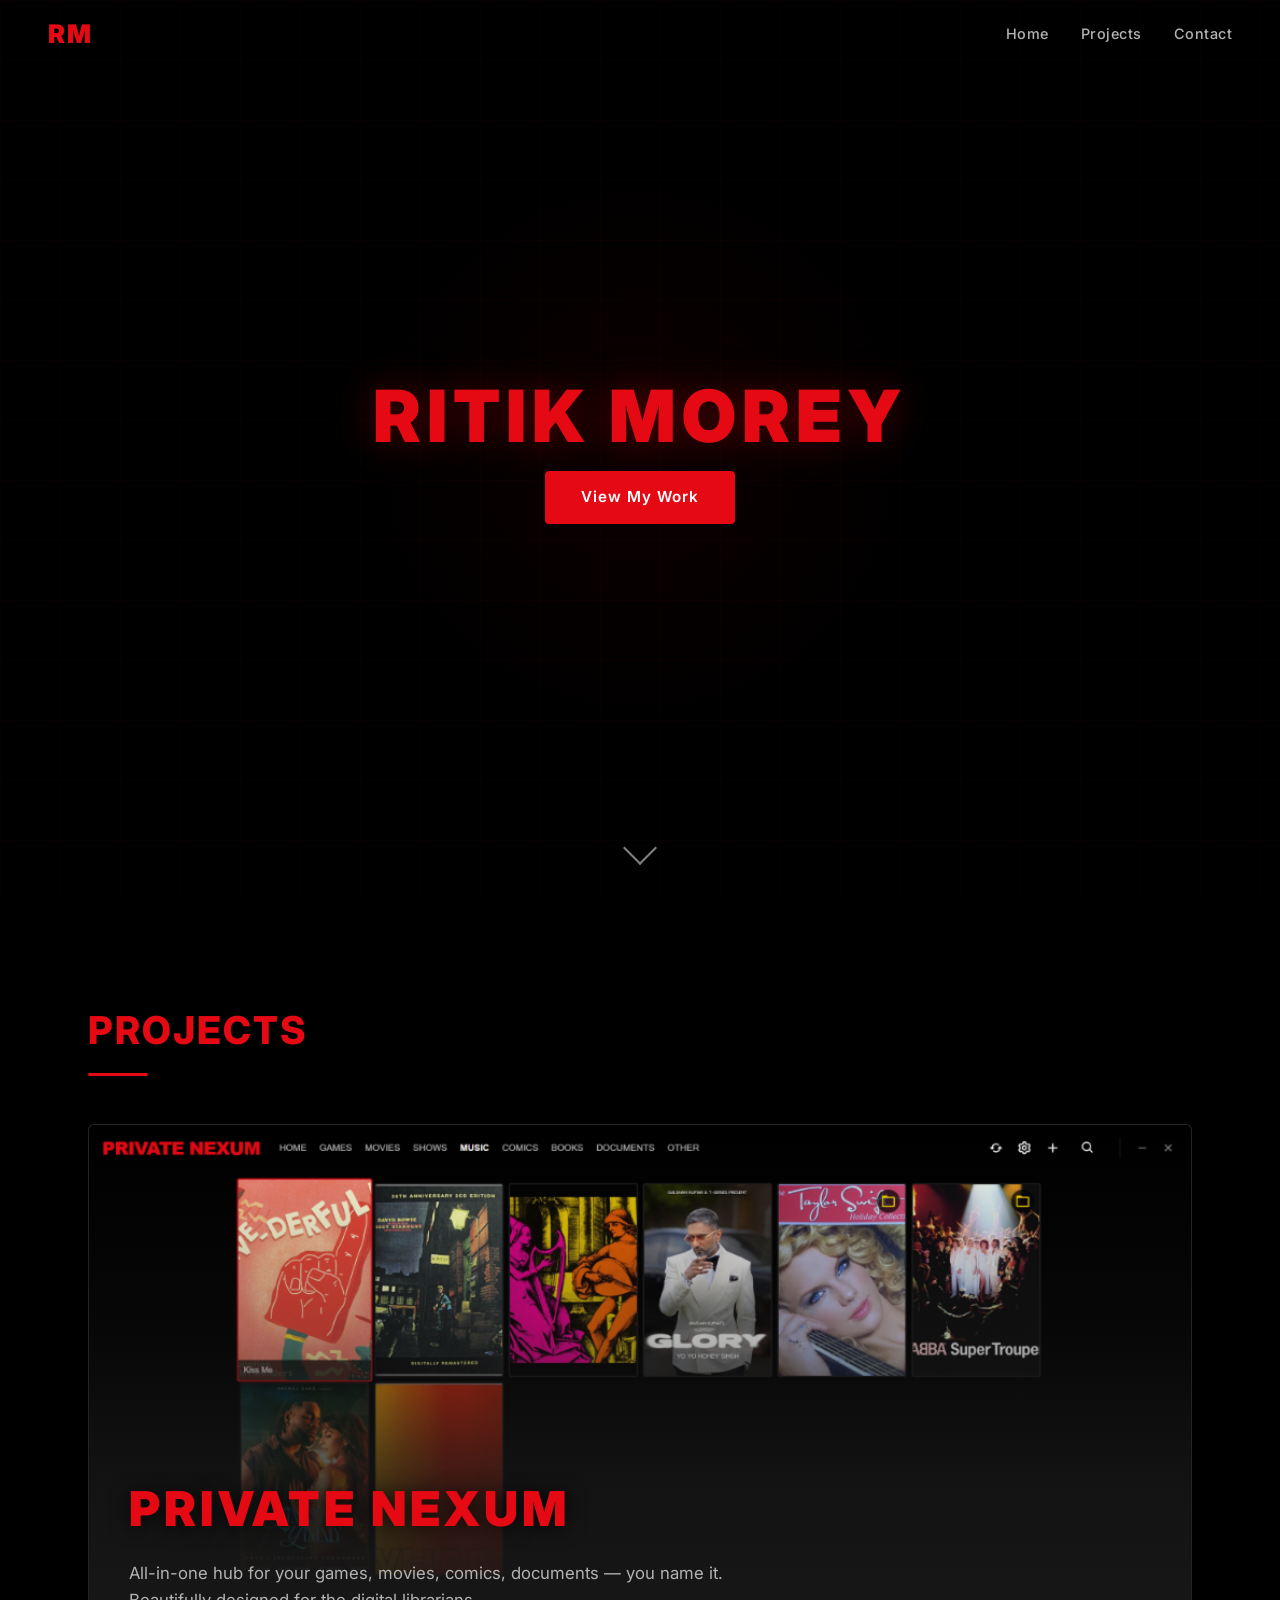
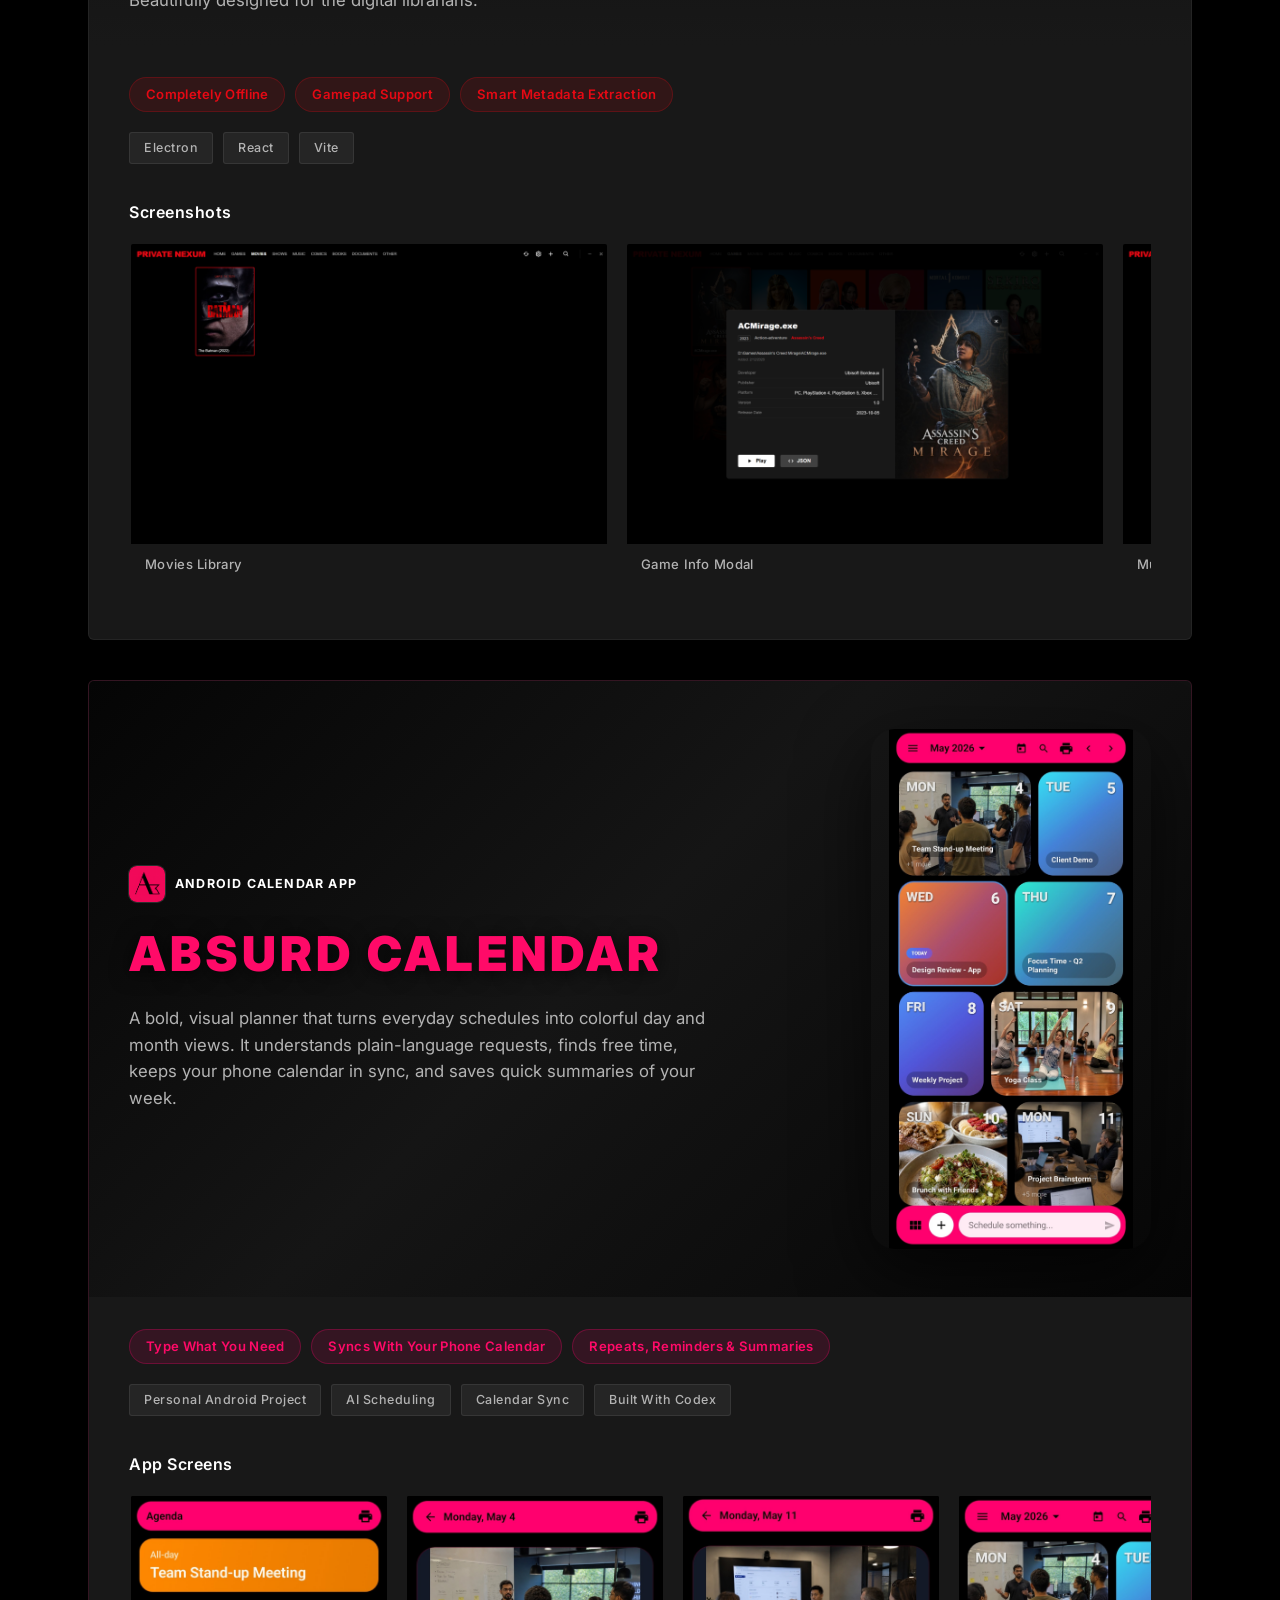
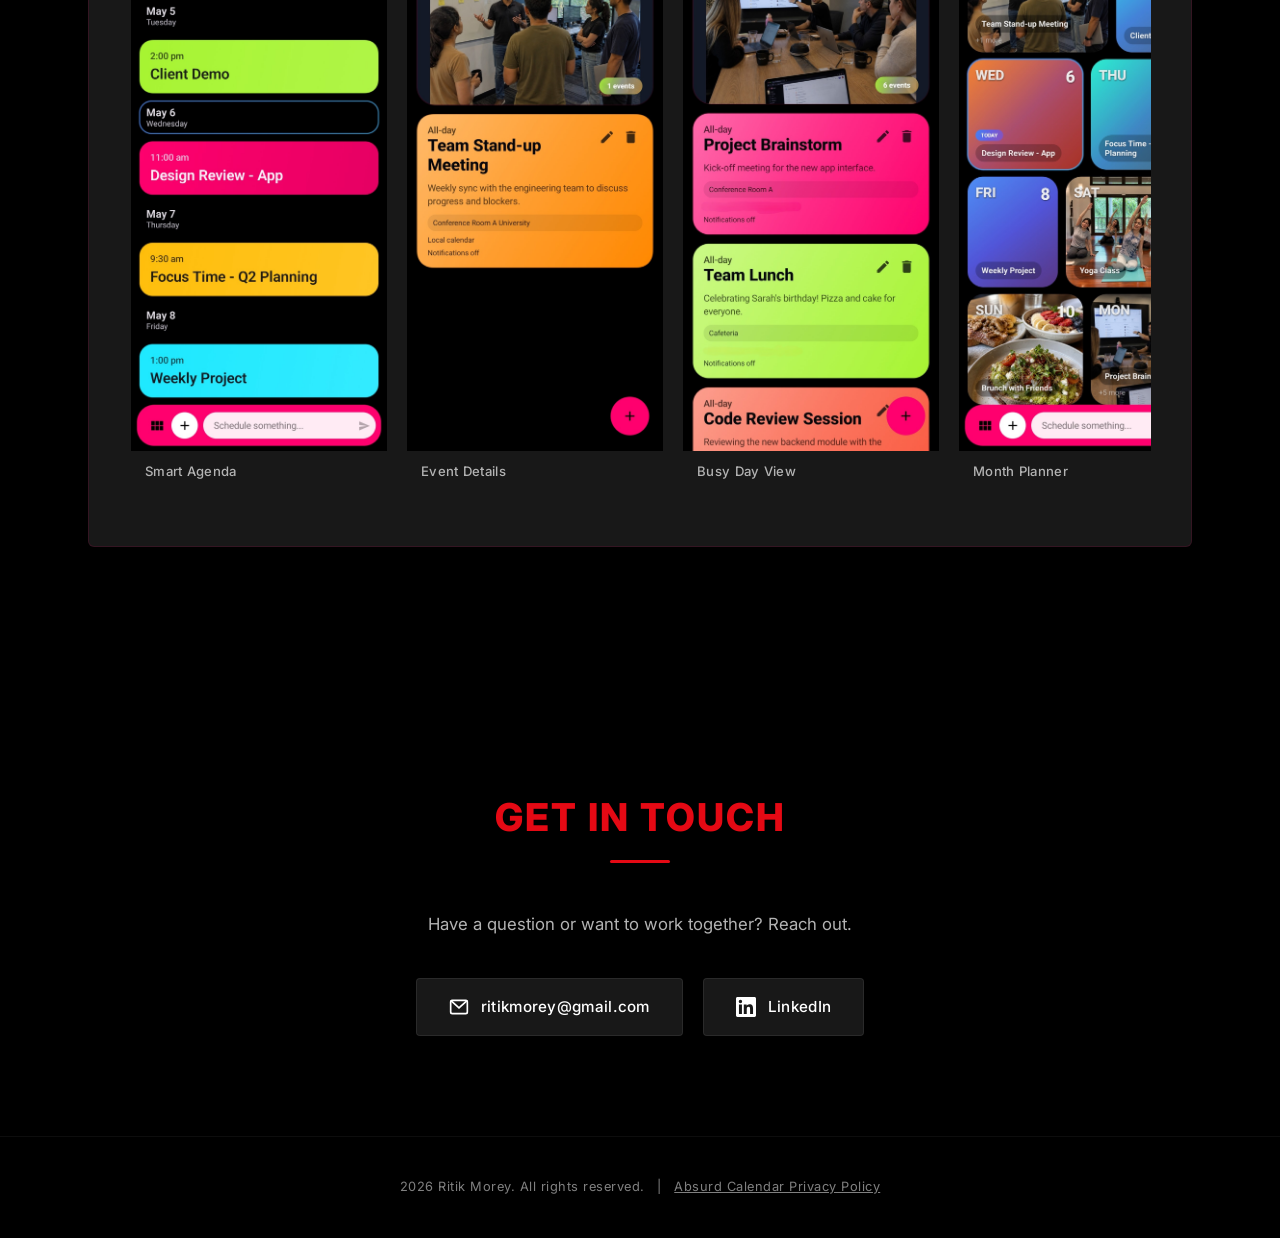
==== commit 14c48b9b: "fix: restructure Absurd Calendar hero to clean flexbox layout" ====
--- a/index.html
+++ b/index.html
@@ -105,11 +105,8 @@
 
     <!-- ABSURD CALENDAR -->
     <article class="project-card featured absurd-project" id="project-absurd-calendar">
-      <div class="project-hero">
-        <img src="assets/absurd-calendar-month.jpg" alt="Absurd Calendar month view with colorful event cards"
-          class="project-hero-img" />
-        <div class="project-hero-overlay"></div>
-        <div class="project-hero-text">
+      <div class="project-hero absurd-hero-layout">
+        <div class="absurd-hero-text">
           <div class="project-kicker">
             <img src="assets/absurd-calendar-icon.png" alt="" aria-hidden="true" />
             <span>Android calendar app</span>
@@ -118,6 +115,9 @@
           <p class="project-subtitle">A bold, visual planner that turns everyday schedules into colorful day and month
             views. It understands plain-language requests, finds free time, keeps your phone calendar in sync, and saves
             quick summaries of your week.</p>
+        </div>
+        <div class="absurd-hero-phone">
+          <img src="assets/absurd-calendar-month.jpg" alt="Absurd Calendar month view with colorful event cards" />
         </div>
       </div>
 
--- a/style.css
+++ b/style.css
@@ -457,37 +457,40 @@
   border-color: rgba(255, 0, 110, 0.34);
 }
 
-.absurd-project .project-hero {
-  height: 600px;
+/* Absurd Calendar — two-column hero */
+.absurd-hero-layout {
+  display: flex;
+  align-items: center;
+  gap: 40px;
+  height: auto;
+  min-height: 480px;
+  padding: 48px 40px;
   background: linear-gradient(135deg, #050505 0%, #151515 46%, #060606 100%);
-}
-
-.absurd-project .project-hero-img {
-  width: min(42%, 340px);
-  height: calc(100% - 48px);
-  margin: 24px 56px 24px auto;
+  position: relative;
+  overflow: hidden;
+}
+
+.absurd-hero-text {
+  flex: 1 1 55%;
+  min-width: 0;
+  z-index: 1;
+}
+
+.absurd-hero-phone {
+  flex: 0 0 auto;
+  display: flex;
+  align-items: center;
+  justify-content: center;
+  z-index: 1;
+}
+
+.absurd-hero-phone img {
+  width: 280px;
+  height: auto;
+  max-height: 520px;
   object-fit: contain;
-  object-position: center;
-  background: #000;
-  border-radius: 28px;
+  border-radius: 24px;
   box-shadow: 0 24px 70px rgba(0, 0, 0, 0.65);
-}
-
-.absurd-project .project-hero-overlay {
-  background:
-    linear-gradient(
-      90deg,
-      var(--bg-card) 0%,
-      rgba(24, 24, 24, 0.92) 36%,
-      rgba(24, 24, 24, 0.56) 62%,
-      rgba(24, 24, 24, 0.1) 100%
-    ),
-    linear-gradient(
-      to top,
-      var(--bg-card) 0%,
-      rgba(24, 24, 24, 0.12) 42%,
-      transparent 100%
-    );
 }
 
 .absurd-project .project-title,
@@ -779,25 +782,15 @@
     height: 340px;
   }
 
-  .absurd-project .project-hero {
-    height: 620px;
-  }
-
-  .absurd-project .project-hero-img {
-    width: min(68%, 280px);
-    height: 350px;
-    margin: 20px auto 0;
-  }
-
-  .absurd-project .project-hero-overlay {
-    background:
-      linear-gradient(
-        to top,
-        var(--bg-card) 0%,
-        rgba(24, 24, 24, 0.92) 34%,
-        rgba(24, 24, 24, 0.42) 70%,
-        transparent 100%
-      );
+  .absurd-hero-layout {
+    flex-direction: column;
+    padding: 36px 20px;
+    gap: 28px;
+    min-height: auto;
+  }
+
+  .absurd-hero-phone img {
+    width: 240px;
   }
 
   .project-hero-text {
@@ -854,13 +847,13 @@
     width: 320px;
   }
 
-  .absurd-project .project-hero {
-    height: 590px;
-  }
-
-  .absurd-project .project-hero-img {
-    width: min(72%, 240px);
-    height: 315px;
+  .absurd-hero-layout {
+    padding: 28px 16px;
+    gap: 24px;
+  }
+
+  .absurd-hero-phone img {
+    width: 200px;
   }
 
   .phone-gallery .gallery-item {
